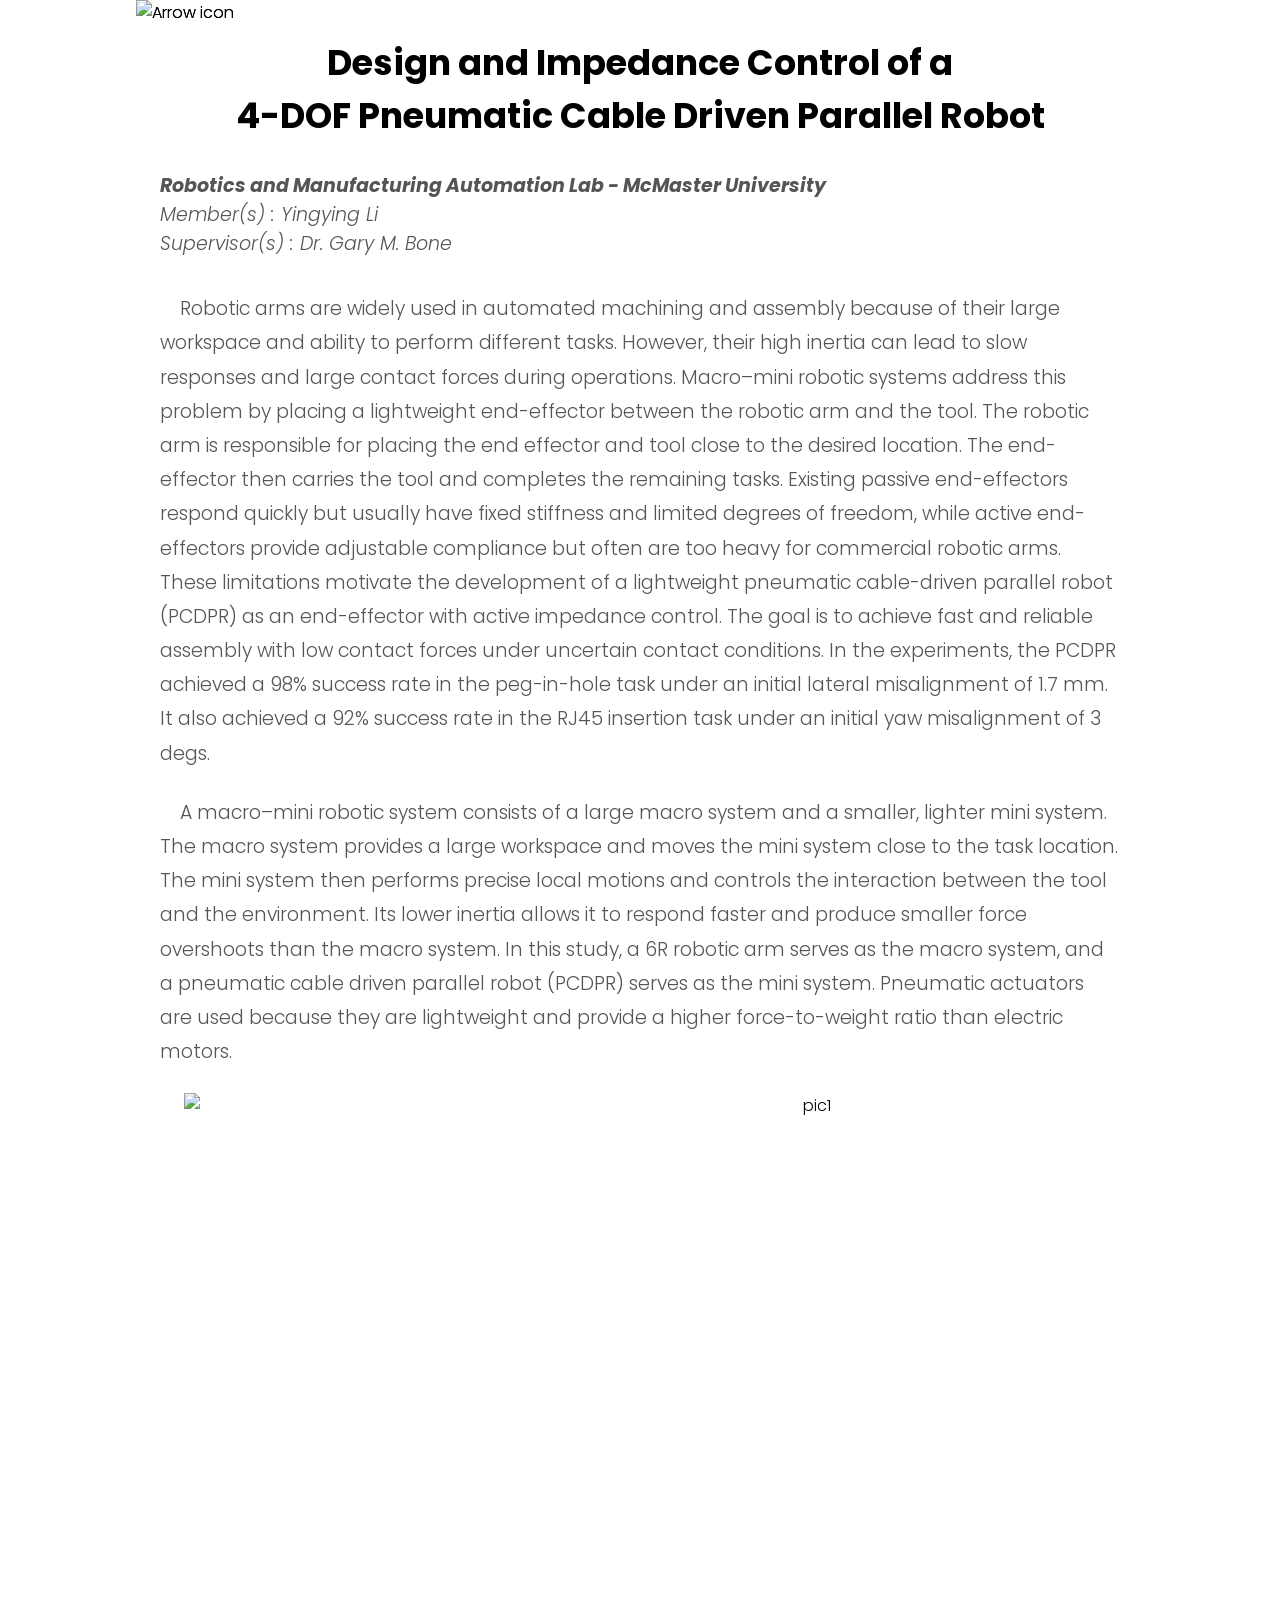
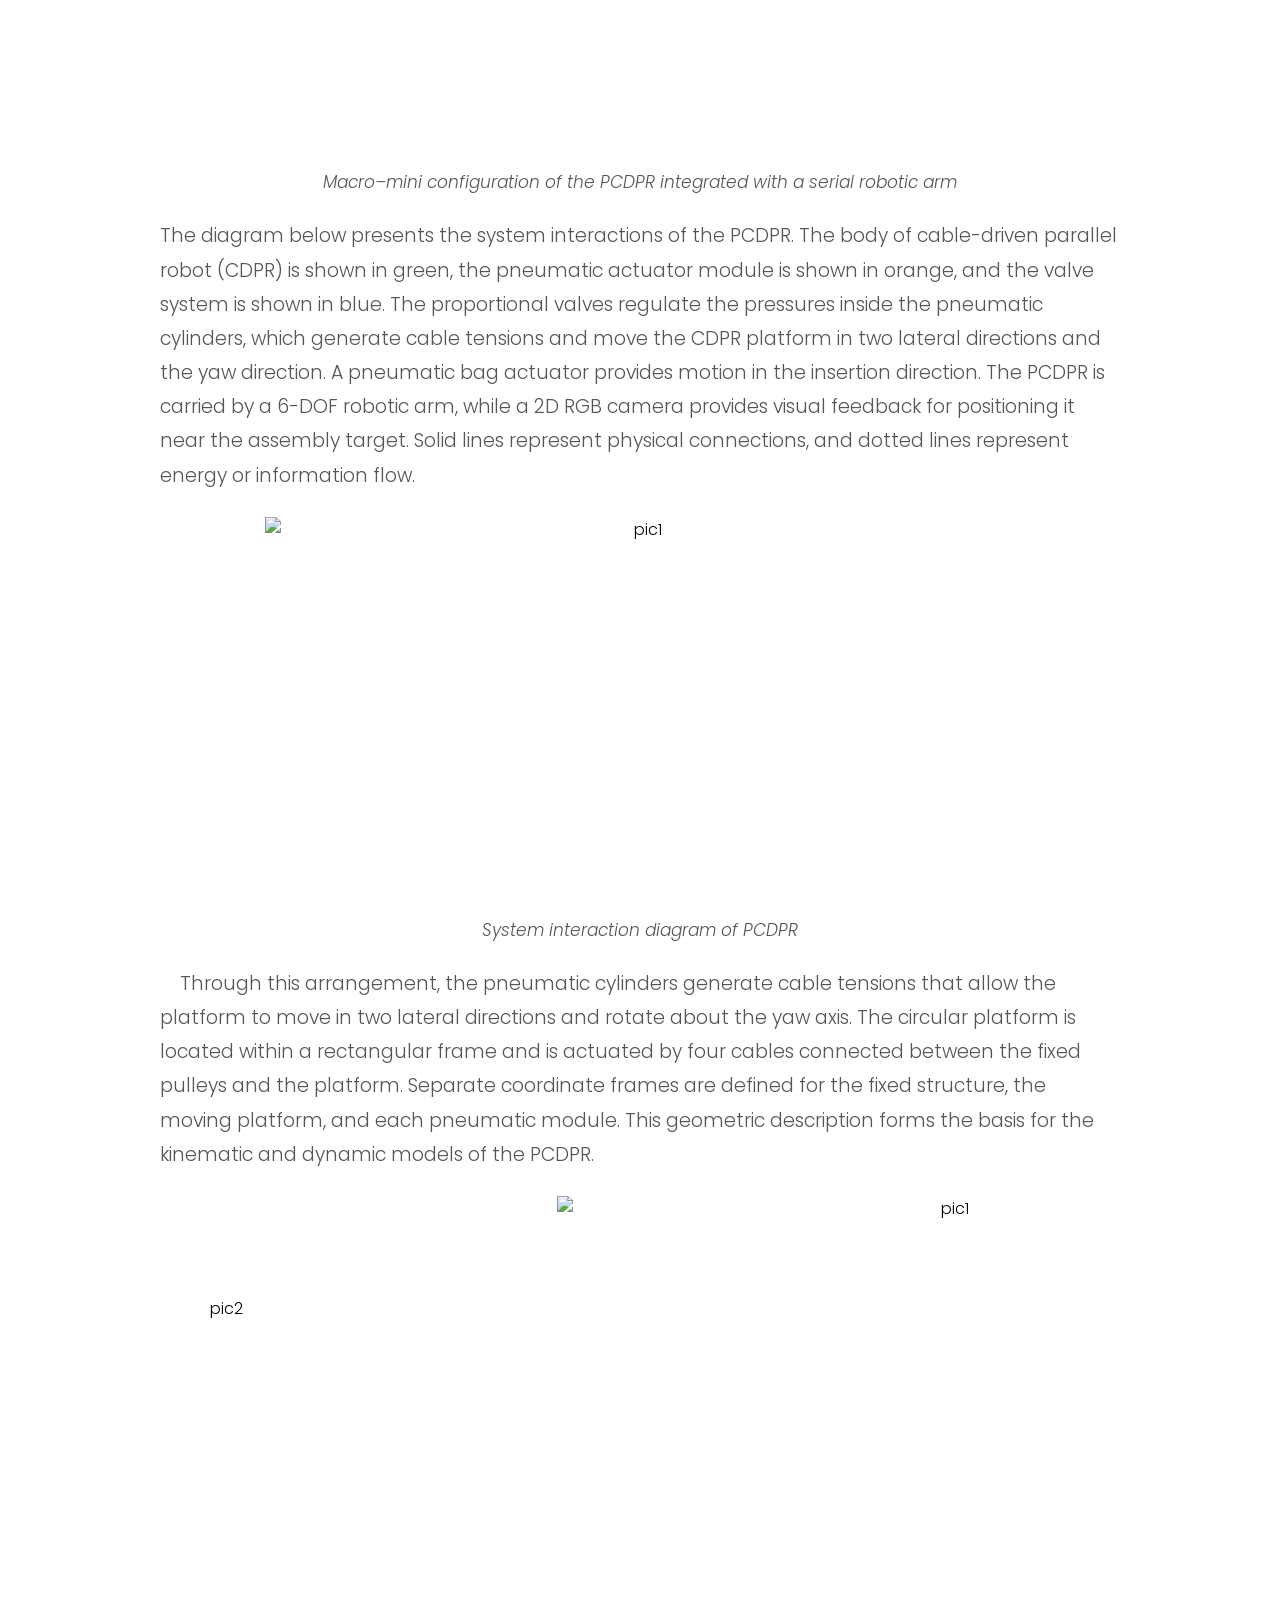
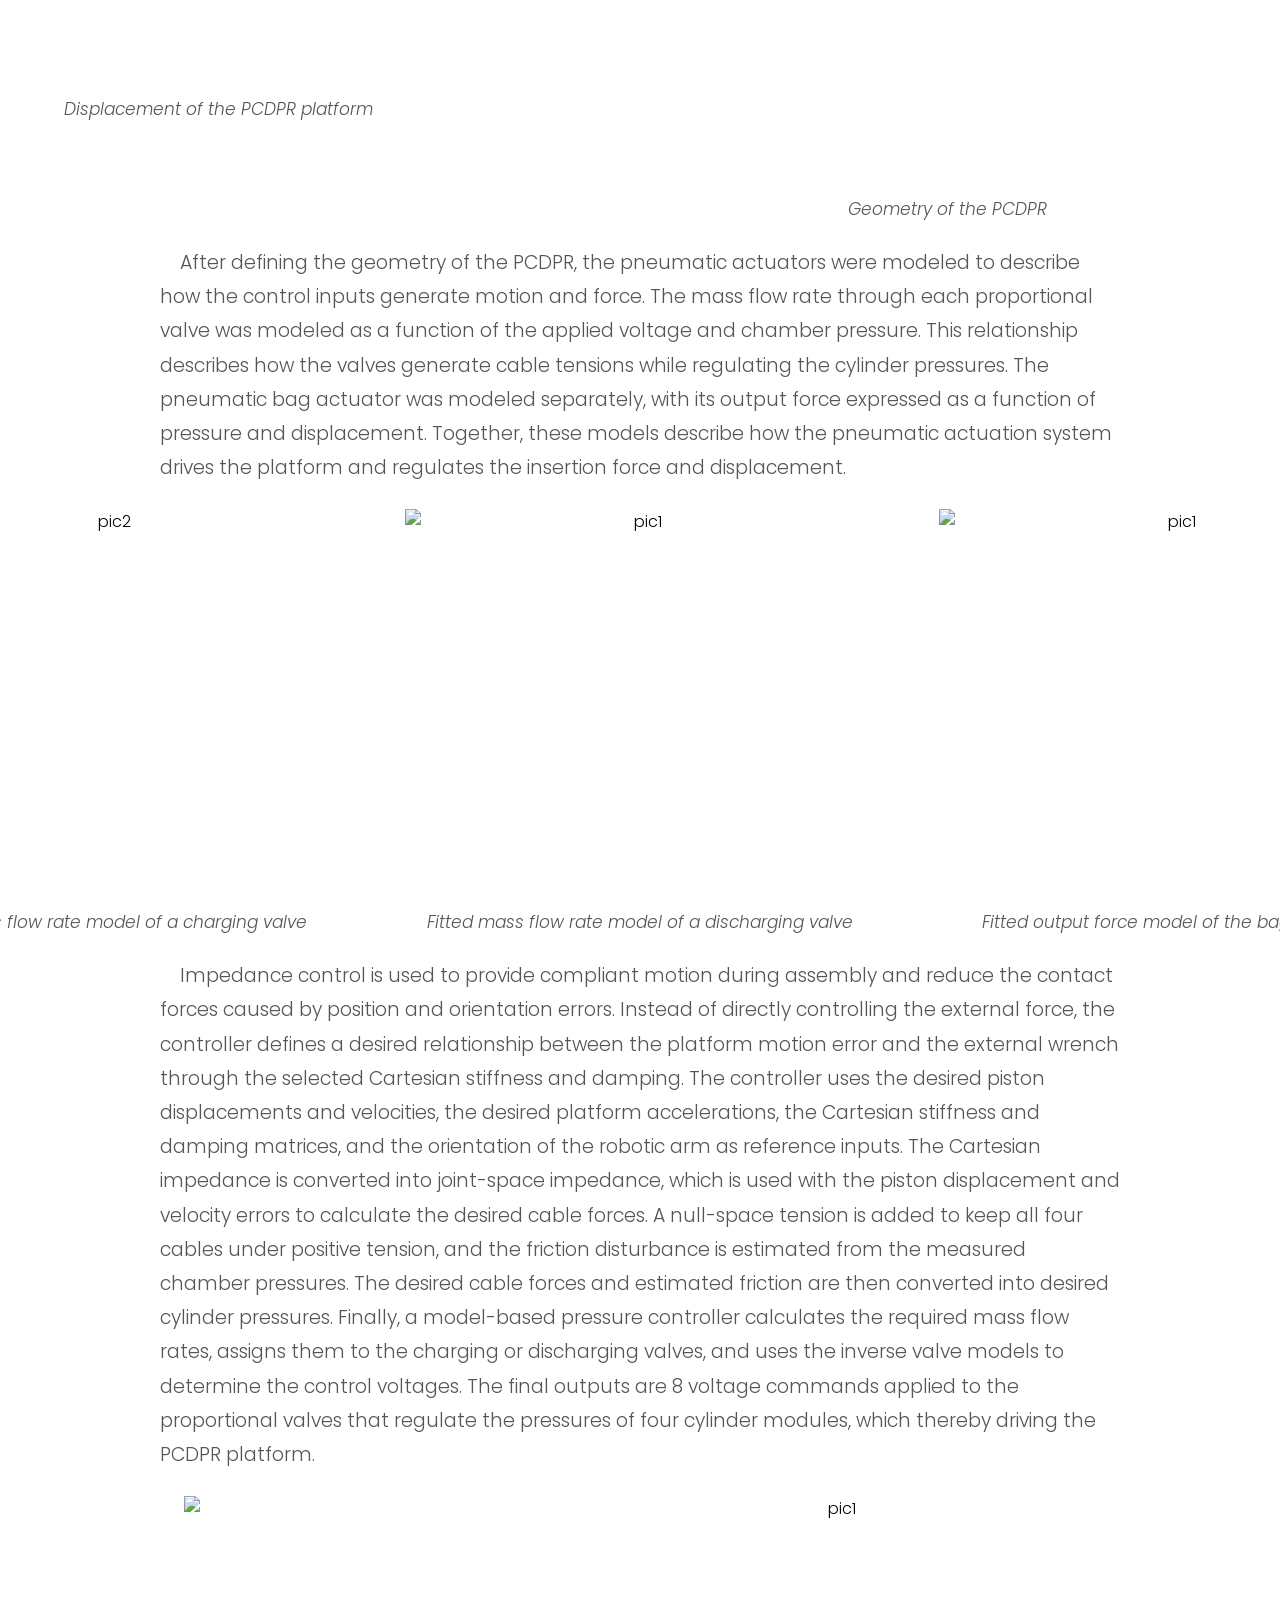
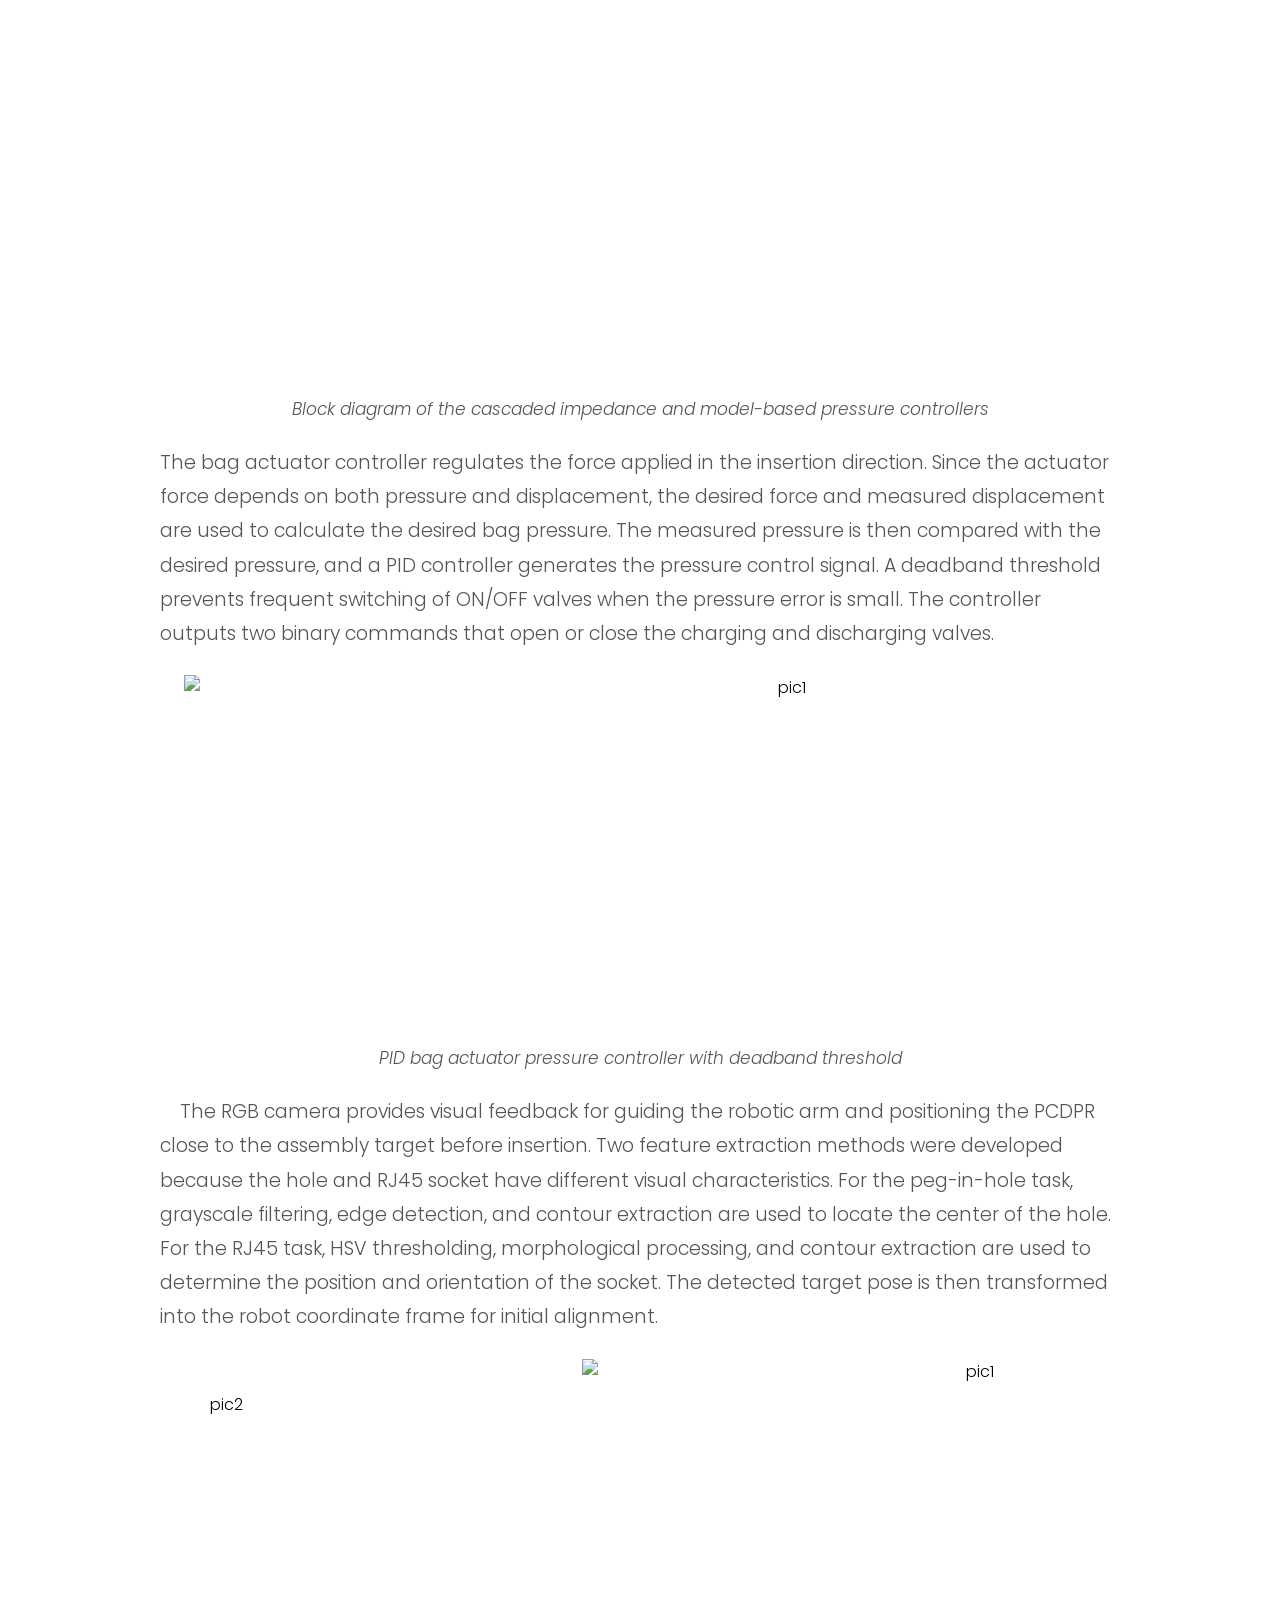
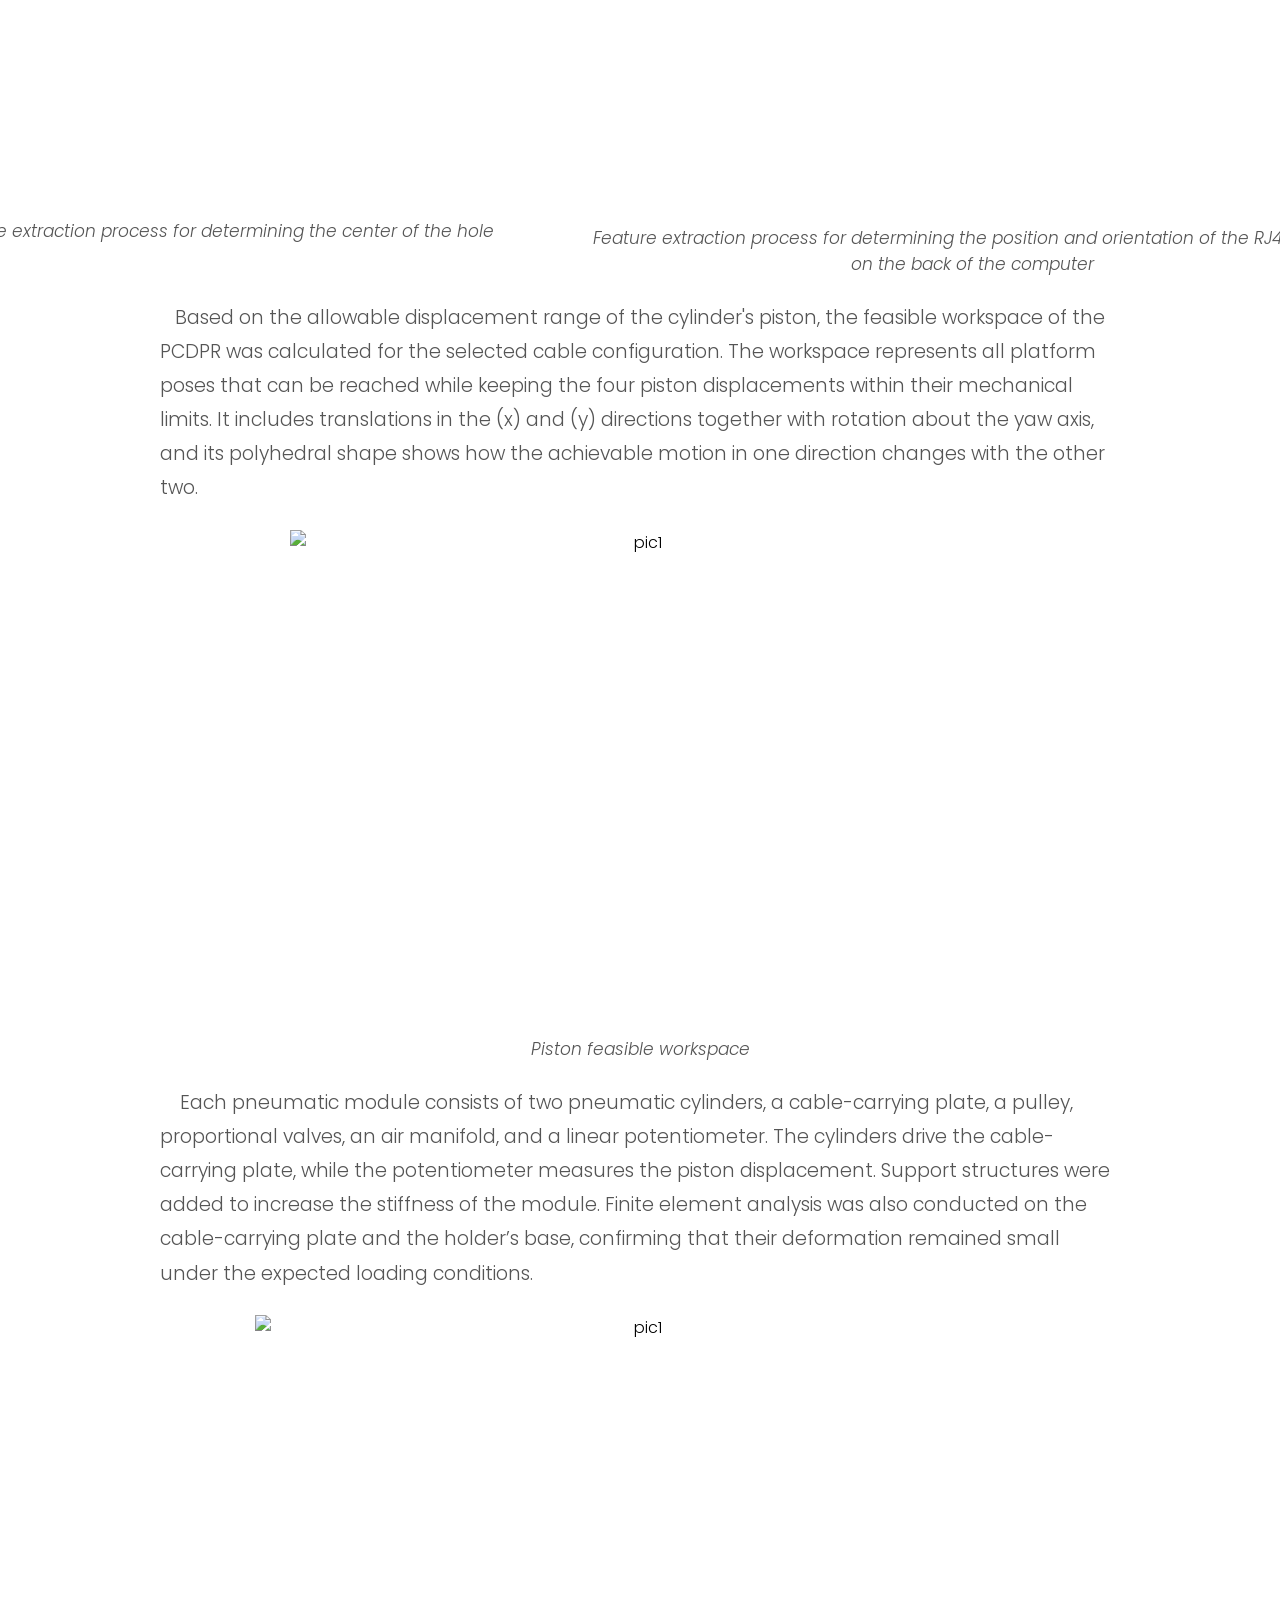
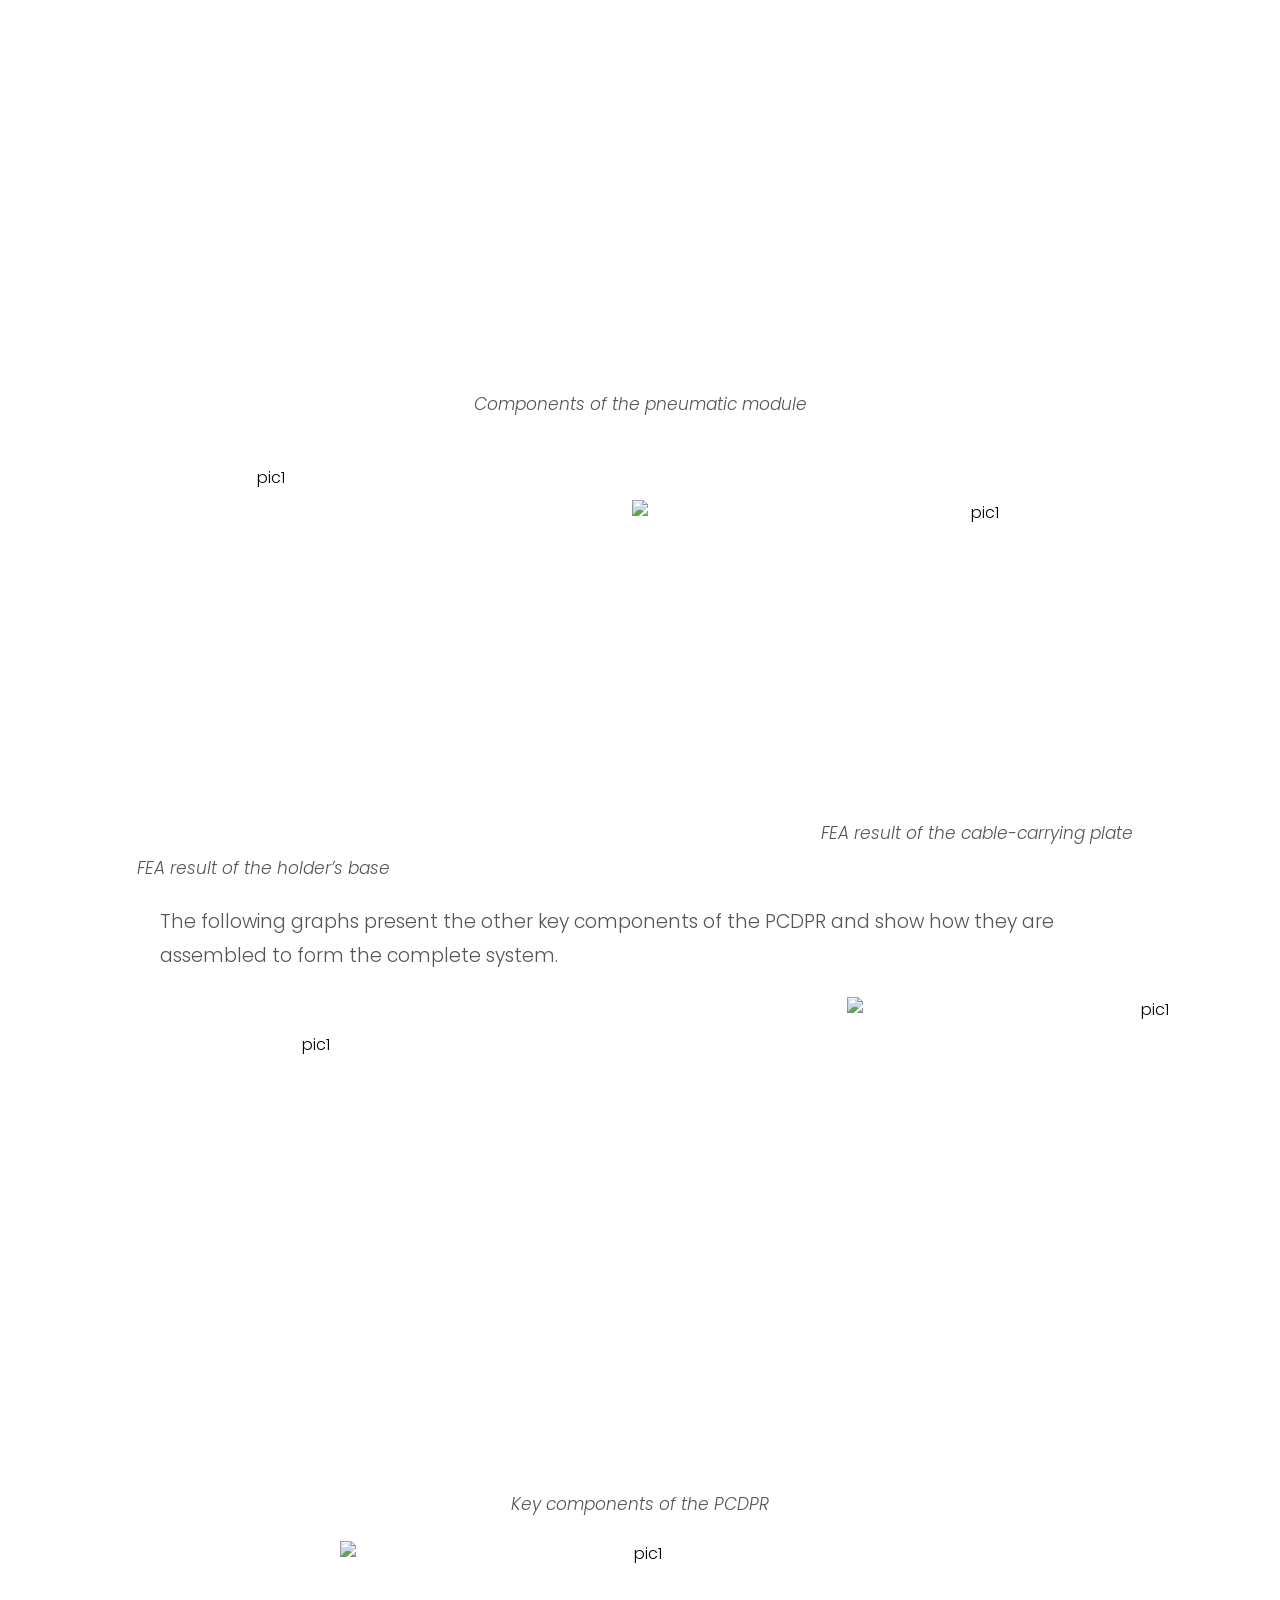
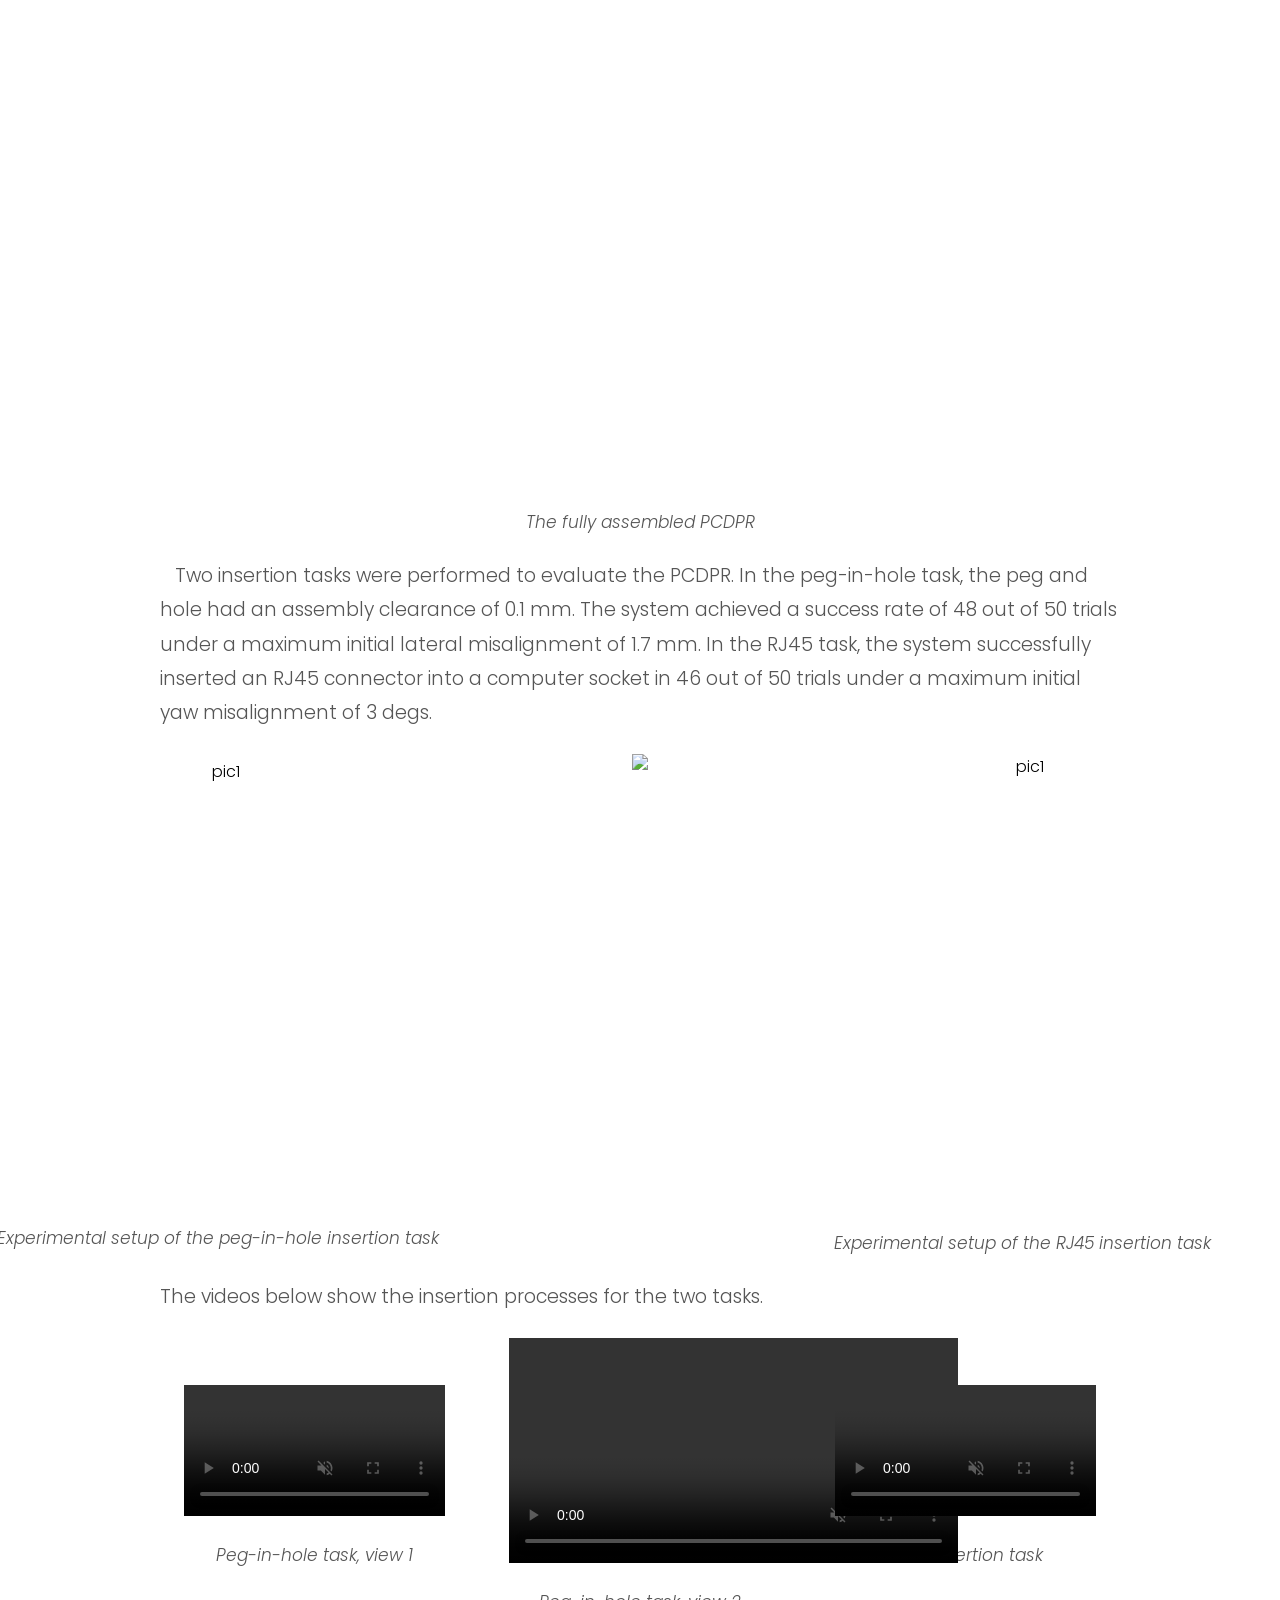
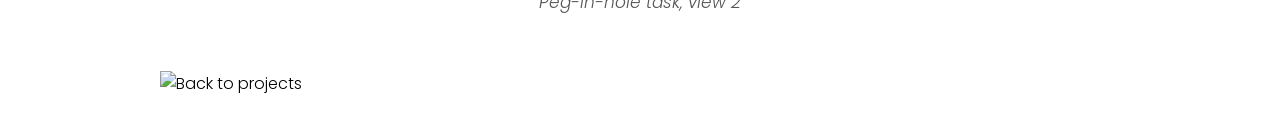
==== Projects-HTMLs/PCDPR-RMAL-McMaster.html @ b78c1263 "Add files via upload" ====
<!DOCTYPE html>

    <html lang="en">

    <head>
        <meta charset="UTF-8">
        <meta name="viewport" content="width=device-width, initial-scale=1.0">
        <title>4-DOF Pneumatic Cable Driven Parallel Robot</title>
        <link rel="stylesheet" href="/style.css">
        <link rel="stylesheet" href="/mediaqueries.css">
        <link rel="stylesheet" href="/Projects-CSSs/style-PCDPR-RMAL-McMaster.css">
    </head>

    <!-- Context move in animation -->
    <script>

    window.addEventListener("DOMContentLoaded", () => {
    // hard-code all your fade-in element class names
    const classNames = [
        ".fade-in-1",
        ".fade-in-2",
        ".fade-in-3"
    ];
    setTimeout(() => {
        classNames.forEach(name => {
        const el = document.querySelector(name);
        if (el) el.classList.add("visible");
        });
    }, 100);
    });

    </script>


    <body>

        <section id="projects">

            <h1 class="full-project-title fade-in-1">Design and Impedance Control of a <br>
                 4-DOF Pneumatic Cable Driven Parallel Robot
            </h1>

            <div class="text-container fade-in-2">

                <p class="people">
                    <br> <strong style="font-weight: 700;">Robotics and Manufacturing Automation Lab - McMaster University </strong><br>
                    Member(s) : Yingying Li <br>
                    Supervisor(s) : Dr. Gary M. Bone 
                </p>

                <p class="Full-Project-text">
                    <br>
                    &nbsp;&nbsp;&nbsp;
                     Robotic arms are widely used in automated machining and assembly because of their large workspace and ability to perform different tasks. However, their high inertia can lead to slow responses and large contact forces during operations. Macro–mini robotic systems address this problem by placing a lightweight end-effector between the robotic arm and the tool.
                    The robotic arm is responsible for placing the end effector and tool close to the desired location. The end-effector then carries the tool and completes the remaining tasks. Existing passive end-effectors respond quickly but usually have fixed stiffness and limited degrees of freedom, while active end-effectors provide adjustable compliance but often are too heavy for commercial robotic arms. 
                   These limitations motivate the development of a lightweight pneumatic cable-driven parallel robot (PCDPR) as an end-effector with active impedance control.
                     The goal is to achieve fast and reliable assembly with low contact forces under uncertain contact conditions.
                      In the experiments, the PCDPR achieved a 98% success rate in the peg-in-hole task under an initial lateral misalignment of 1.7 mm. It also achieved a 92% success rate in the RJ45 insertion task under an initial yaw misalignment of 3 degs.

                     <br>
                </p>
                 <br>
                <p class="Full-Project-text">
                     &nbsp;&nbsp;&nbsp;
        A macro–mini robotic system consists of a large macro system and a smaller, lighter mini system. The macro system provides a large workspace and moves the mini system close to the task location. The mini system then performs precise local motions and controls the interaction between the tool and the environment. Its lower inertia allows it to respond faster and produce smaller force overshoots than the macro system. In this study, a 6R robotic arm serves as the macro system, and a pneumatic cable driven parallel robot (PCDPR) serves as the mini system. Pneumatic actuators are used because they are lightweight and provide a higher force-to-weight ratio than electric motors.
                </p>

                <div class="project-img-container">
                        <img src="../asset/project-pic/PCDPR_RMAL_McMaster/imgxxx.png" alt="pic1" 
                        class="SCAMP5-img-type0 ">
                        <p class="Full-Project-figure-title"><br>Macro–mini configuration of the PCDPR integrated with a serial robotic arm</p>
                </div>

      
                <p class="Full-Project-text"> 

               The diagram below presents the system interactions of the PCDPR. The body of cable-driven parallel robot (CDPR) is shown in green, the pneumatic actuator module is shown in orange, and the valve system is shown in blue. The proportional valves regulate the pressures inside the pneumatic cylinders, which generate cable tensions and move the CDPR platform in two lateral directions and the yaw direction. A pneumatic bag actuator provides motion in the insertion direction. The PCDPR is carried by a 6-DOF robotic arm, while a 2D RGB camera provides visual feedback for positioning it near the assembly target. Solid lines represent physical connections, and dotted lines represent energy or information flow.
                </p>
                    <div class="project-img-container">
                        <img src="/asset/project-pic/PCDPR_RMAL_McMaster/img5.png" alt="pic1" 
                        class="SCAMP5-img-type3 ">

                        <p class="Full-Project-figure-title">
                            System interaction diagram of PCDPR
                        </p>
                    </div>
    
                <p class="Full-Project-text">
                    &nbsp;&nbsp;&nbsp;
                    Through this arrangement, the pneumatic cylinders generate cable tensions that allow the platform to move in two lateral directions and rotate about the yaw axis. The circular platform is located within a rectangular frame and is actuated by four cables connected between the fixed pulleys and the platform. Separate coordinate frames are defined for the fixed structure, the moving platform, and each pneumatic module. This geometric description forms the basis for the kinematic and dynamic models of the PCDPR.
                </p>

                <div class="project-images-wrapper">
                    <div class="project-img-container">
                        <img src="../asset/project-pic/PCDPR_RMAL_McMaster/img4.png" alt="pic2" 
                        class="SCAMP5-img-type55 ">
                        <p class="Full-Project-figure-title">Displacement of the PCDPR platform</p>
                    </div>
                    <div class="project-img-container">
                        <img src="../asset/project-pic/PCDPR_RMAL_McMaster/img3.png" alt="pic1" 
                        class="SCAMP5-img-type4 ">
                        <p class="Full-Project-figure-title">Geometry of the PCDPR</p>
                    </div>
                </div>

                <p class="Full-Project-text">
                    &nbsp;&nbsp;&nbsp;
                    After defining the geometry of the PCDPR, the pneumatic actuators were modeled to describe how the control inputs generate motion and force. The mass flow rate through each proportional valve was modeled as a function of the applied voltage and chamber pressure. This relationship describes how the valves generate cable tensions while regulating the cylinder pressures. The pneumatic bag actuator was modeled separately, with its output force expressed as a function of pressure and displacement. Together, these models describe how the pneumatic actuation system drives the platform and regulates the insertion force and displacement.
                </p>
                
                <div class="project-images-wrapper">
                    <div class="project-img-container">
                        <img src="../asset/project-pic/PCDPR_RMAL_McMaster/A2.png" alt="pic2" 
                        class="SCAMP5-img-type57 ">
                        <p class="Full-Project-figure-title">Fitted mass flow rate model of a charging valve</p>
                    </div>
                    <div class="project-img-container">
                        <img src="../asset/project-pic/PCDPR_RMAL_McMaster/A3.png" alt="pic1" 
                        class="SCAMP5-img-type58 ">
                        <p class="Full-Project-figure-title">Fitted mass flow rate model of a discharging valve</p>
                    </div>
                          <div class="project-img-container">
                        <img src="../asset/project-pic/PCDPR_RMAL_McMaster/A1.png" alt="pic1" 
                        class="SCAMP5-img-type59 ">
                        <p class="Full-Project-figure-title">Fitted output force model of the bag actuator</p>
                    </div>
                </div>

                <p class="Full-Project-text">
                    &nbsp;&nbsp;&nbsp;
               Impedance control is used to provide compliant motion during assembly and reduce the contact forces caused by position and orientation errors.
                Instead of directly controlling the external force, the controller defines a desired relationship between the platform 
                motion error and the external wrench through the selected Cartesian stiffness and damping. The controller uses the 
                desired piston displacements and velocities, the desired platform accelerations, the Cartesian stiffness and damping
                 matrices, and the orientation of the robotic arm as reference inputs. The Cartesian impedance is converted into joint-space impedance, which is used with the piston
                  displacement and velocity errors to calculate the desired cable forces. A null-space tension is added to keep all
                   four cables under positive tension, and the friction disturbance is estimated from the measured chamber pressures.
                    The desired cable forces and estimated friction are then converted into desired cylinder pressures. Finally, a
                     model-based pressure controller calculates the required mass flow rates, assigns them to the charging or 
                     discharging valves, and uses the inverse valve models to determine the control voltages. The final outputs 
                     are 8 voltage commands applied to the proportional valves that regulate the pressures of four cylinder modules, which thereby 
                     driving the PCDPR platform.
                </p>

                <div class="project-img-container">
                        <img src="/asset/project-pic/PCDPR_RMAL_McMaster/eq1.png" alt="pic1" 
                        class="SCAMP5-img-type60 ">
                        <p class="Full-Project-figure-title">
                            Block diagram of the cascaded impedance and model-based pressure controllers
                        </p>
                </div>

                 <p class="Full-Project-text">
                    The bag actuator controller regulates the force applied in the insertion direction. Since the actuator force depends on both pressure and displacement, the desired force and measured displacement are used to calculate the desired bag pressure. The measured pressure is then compared with the desired pressure, and a PID controller generates the pressure control signal. A deadband threshold prevents frequent switching of ON/OFF valves when the pressure error is small. The controller outputs two binary commands that open or close the charging and discharging valves.
                 </p>
                <div class="project-img-container">
                        <img src="/asset/project-pic/PCDPR_RMAL_McMaster/eq2.png" alt="pic1" 
                        class="SCAMP5-img-type61 ">
                        <p class="Full-Project-figure-title">
                            PID bag actuator pressure controller with deadband threshold
                        </p>
                </div>


                <p class="Full-Project-text">
                    &nbsp;&nbsp;&nbsp; The RGB camera provides visual feedback for guiding the robotic arm and positioning the PCDPR close to the assembly target before insertion. 
                    Two feature extraction methods were developed because the hole and RJ45 socket have different visual characteristics.
                     For the peg-in-hole task, grayscale filtering, edge detection, and contour extraction are used to locate the center
                      of the hole. For the RJ45 task, HSV thresholding, morphological processing, and contour extraction are used to
                       determine the position and orientation of the socket. The detected target pose is then transformed into the robot 
                       coordinate frame for initial alignment.
                </p>

                <div class="project-images-wrapper">
                    <div class="project-img-container">
                        <img src="../asset/project-pic/PCDPR_RMAL_McMaster/vison1.png" alt="pic2" 
                        class="SCAMP5-img-type77 ">
                        <p class="Full-Project-figure-title"><br>Feature extraction process for determining the center of the hole</p>
                    </div>
                    <div class="project-img-container">
                        <img src="../asset/project-pic/PCDPR_RMAL_McMaster/vison2.png" alt="pic1" 
                        class="SCAMP5-img-type78 ">
                        <p class="Full-Project-figure-title"><br>Feature extraction process for determining the position and orientation of the RJ45 socket on the back of the computer</p>
                    </div>
                </div>


                <p class="Full-Project-text">
                &nbsp;&nbsp;&nbsp;Based on the allowable displacement range of the cylinder's piston, the feasible workspace of the PCDPR was calculated for the selected cable configuration. The workspace represents all platform poses that can be reached while keeping the four piston displacements within their mechanical limits. It includes translations in the (x) and (y) directions together with rotation about the yaw axis, and its polyhedral shape shows how the achievable motion in one direction changes with the other two.
                 </p>

                 <div class="project-img-container">

                        <img src="/asset/project-pic/PCDPR_RMAL_McMaster/4.png" alt="pic1" 
                        class="SCAMP5-img-type75 ">
                        
                         <p class="Full-Project-figure-title">
                            <br> Piston feasible workspace
                        </p>                       
                    </div>


                <p class="Full-Project-text">
                    &nbsp;&nbsp;&nbsp; Each pneumatic module consists of two pneumatic cylinders, a cable-carrying plate, a pulley, proportional valves, 
                    an air manifold, and a linear potentiometer. The cylinders drive the cable-carrying plate, while the potentiometer 
                    measures the piston displacement. Support structures were added to increase the stiffness of the module. Finite 
                    element analysis was also conducted on the cable-carrying plate and the holder’s base, confirming that their 
                    deformation remained small under the expected loading conditions.

                </p>

                
                <div class="project-img-container">
                        <img src="/asset/project-pic/PCDPR_RMAL_McMaster/img6.png" alt="pic1" 
                        class="SCAMP5-img-type64 ">

                        <p class="Full-Project-figure-title">
                            <br>Components of the pneumatic module
                        </p>
                </div>
                    


                <div class="project-images-wrapper">

                    <div class="project-img-container">

                        <img src="/asset/project-pic/PCDPR_RMAL_McMaster/2.png" alt="pic1" 
                        class="SCAMP5-img-type62 ">
                        
                         <p class="Full-Project-figure-title">
                            FEA result of the holder’s base
                        </p>                       
                    </div>

                    <div class="project-img-container">

                        <img src="/asset/project-pic/PCDPR_RMAL_McMaster/3.png" alt="pic1" 
                        class="SCAMP5-img-type63 ">
                        
                         <p class="Full-Project-figure-title">
                            FEA result of the cable-carrying plate
                        </p>                       
                    </div>

                </div>

            
                <p class="Full-Project-text">
                    The following graphs present the other key components of the PCDPR and show how they are assembled to form the complete system.
                </p>

                <div class="project-images-wrapper">

                    <div class="project-img-container">
                        <img src="/asset/project-pic/PCDPR_RMAL_McMaster/img8.png" alt="pic1" 
                        class="SCAMP5-img-type67">
                    </div>

                    <div class="project-img-container">
                        <img src="/asset/project-pic/PCDPR_RMAL_McMaster/5.png" alt="pic1" 
                        class="SCAMP5-img-type66 ">
                    </div>
                </div>       
                        <p class="Full-Project-figure-title">
                            Key components of the PCDPR
                        </p>            
                <div class="project-images-wrapper">

                    <div class="project-img-container">
                        <img src="/asset/project-pic/PCDPR_RMAL_McMaster/img9.png" alt="pic1" 
                        class="SCAMP5-img-type9 ">

                        <p class="Full-Project-figure-title">
                            The fully assembled PCDPR
                        </p>
                    </div>
                    
                </div>  


                <p class="Full-Project-text">
                    &nbsp;&nbsp;&nbsp;Two insertion tasks were performed to evaluate the PCDPR. In the peg-in-hole task, the peg and hole had an assembly clearance of 0.1 mm. The system achieved a success rate of 48 out of 50 trials under a maximum initial lateral misalignment of 1.7 mm. In the RJ45 task, the system successfully inserted an RJ45 connector into a computer socket in 46 out of 50 trials under a maximum initial yaw misalignment of 3 degs.
                </p>                

                 <div class="project-images-wrapper">
                    <div class="project-img-container">
                        <img src="/asset/project-pic/PCDPR_RMAL_McMaster/set1.png" alt="pic1" 
                        class="SCAMP5-img-type79">
                            <p class="Full-Project-figure-title">
                            <br>Experimental setup of the peg-in-hole insertion task
                        </p>       
                    </div>

                    <div class="project-img-container">
                        <img src="/asset/project-pic/PCDPR_RMAL_McMaster/RJ-45-setup.png" alt="pic1" 
                        class="SCAMP5-img-type80 ">
                            <p class="Full-Project-figure-title">
                            <br>Experimental setup of the RJ45 insertion task
                        </p>       
                    </div>

                 </div>

                 <p class="Full-Project-text">

                    The videos below show the insertion processes for the two tasks.

                 </p>

                 <div class="project-images-wrapper">
                    <div class="project-img-container">
                        <video width="500" height="500"
                            controls autoplay loop muted
                            style="display: block; margin: 0 auto; max-width: 100%; height: auto;">
                            <source src="/asset/project-pic/PCDPR_RMAL_McMaster/peg-in-hole-H264.mp4"
                            type="video/mp4">
                        </video>
                        <p class="Full-Project-figure-title"><br>Peg-in-hole task, view 1</p>
                    </div>

                    <div class="project-img-container">
                        <video width="1500" height="1500"
                             controls autoplay loop muted
                             style="display: block; margin: 0 auto; max-width: 172%; height: auto;">
                              <source src="/asset/project-pic/PCDPR_RMAL_McMaster/peg-in-hole-2-H264.mp4"type="video/mp4">
                        </video>
                        <p class="Full-Project-figure-title"><br>Peg-in-hole task, view 2</p>
                    </div>

                       <div class="project-img-container">
                        <video width="350" height="350"
                             controls autoplay loop muted
                             style="display: block; margin: 0 auto; max-width: 100%; height: auto;">
                              <source src="/asset/project-pic/PCDPR_RMAL_McMaster/RJ45-H264.mp4"type="video/mp4">
                        </video>
                        <p class="Full-Project-figure-title"><br>RJ45 insertion task</p>
                    </div>

                 </div>   
         
                  
            </div>
            <img 
            src="/asset/backward.gif" 
            alt="Arrow icon" 
            class="icon arrow_back"
            onclick="Goto('/Projects-HTMLs/Project-more.html')">
            
            <img 
            src="/asset/backward.gif" 
            alt="Arrow icon" 
            class="icon arrow_back"
            onclick="Goto('/Projects-HTMLs/Project-more.html')">

            <img
            src="/asset/backward.gif"
            alt="Back to projects"
            class="icon arrow_back_bottom"
            onclick="Goto('/Projects-HTMLs/Project-more.html')">
            
        </section>

        
        <script src="/script.js"></script>

    </body>

</html>
---- style.css ----
/* General */

@import url('https://fonts.googleapis.com/css2?family=Poppins:ital,wght@0,100;0,200;0,300;0,400;0,500;0,600;0,700;0,800;0,900;1,100;1,200;1,300;1,400;1,500;1,600;1,700;1,800;1,900&display=swap');


*{
    margin: 0;
    padding: 0;
}

body{ 
    font-family: "Poppins", sans-serif;
    font-weight: 300;
    font-style:normal;
}
 
body.fade-out { opacity: 0; }   /* Fade out to new pages  */
body { transition: opacity .15s ease; }


.fade-in-1 { 
  opacity: 0; transform: translateX(-40px);        
  transition: opacity 1s ease, transform 1s ease;
}

.fade-in-2 { 
  opacity: 0; transform: translateY(100px);        
  transition: opacity 0.7s ease, transform 0.7s ease;
}

.fade-in-3 { 
  opacity: 0; transform: translateY(100px) rotate(1deg);        
  transition: opacity 0.7s ease, transform 0.7s ease;
}

.fade-in-1.visible,
.fade-in-2.visible,
.fade-in-3.visible
 {opacity: 1;transform: none;}



html{
    scroll-behavior: smooth;
}

p {
    color:  rgb(85, 85, 85);
}

/* Transition */

a, .btn {
    transition: all 300ms ease;
}

/* Nav */

nav, 
.nav-links {
    display: flex; 
    /* allow symbols to be change automatiacally as the 
    screen changes */
} 

nav {
    justify-content: space-around;
    align-items: center;
    height: 15vh;
}

.nav-links{
    gap: 2rem;
    list-style: none;
    font-size: 1.5rem;
}

.quote{
    gap: 2rem;
    list-style: none;
    font-size: 1rem;
    font-style: italic;
    margin-top: 1rem;
}

a {
    color: black;
    text-decoration: none;
    text-decoration-color: white;
}

a:hover{
    color: rgb(255, 191, 0);
    text-decoration: underline;
    text-underline-offset: 1rem;
    text-decoration-color: rgb(255, 191, 0);
}

.logo{
    font-size: 2rem;
}

.logo-top{
    font-size: 3rem;
    margin-top: 20rem;
}

.logo:hover{
    cursor: default;
}


#threebar-nav{
    display: none;
}


.threebar-menu{
    position: relative;
    display: inline-block;
}


.threebar-icon{
    display: flex;
    flex-direction: column;
    justify-content: space-between;
    height: 24px;
    width: 30px;
    cursor: pointer;
}



.threebar-icon span{
    width: 100%;
    height: 2px;
    background-color: black;
    transition: all 0.1s ease-in-out;
}


.menu-links{
    position: absolute;
    top: 100%;
    right: 0%;
    background-color: white;
    width: fit-content;
    max-height: 0;
    overflow: hidden;
    transition: all 0.1s ease-in-out;
}


.menu-links a {
    display: block;
    padding: 10px;
    text-align: center;
    font-size: 1.5rem;
    color :black;
    text-decoration: none;
    transition: all 0.1s ease-in-out;
}

.menu-links li {
    list-style: none;
}

.menu-links.open{

    max-height: 300px;
}

.threebar-icon.open span:first-child{
    transform: rotate(45deg) translate(10px,5px);
}

.threebar-icon.open span:nth-child(2){
    opacity: 0;
}

.threebar-icon.open span:last-child{
    transform: rotate(-45deg) translate(10px,-5px);
}


.threebar-icon span:first-child{
    transform: none;
}

.threebar-icon span:first-child{
     opacity: 1;
}

.threebar-icon span:first-child{
     opacity: none;
}


/* Sections */

section {
    padding-top: 4vh;
    height: 96vh;
    margin: 0 10rem;
    box-sizing: border-box;
    min-height: fit-content;
}

.section-container{
    display: flex;
}

/* profile section*/

#profile{
    display: flex;
    justify-content: center;
    gap: 5rem;
    height: 80vh;
}

.section__pic-container {
    display: flex;
    height: 550px;
    width: 550px;
    margin: auto 0;
}

.section__text{
    align-self: center;
    text-align: center;
}

.section__text p{
    font-weight: 600;
}

.section__text__p1 {
    text-align: center;
}

.section__text__p2 {
    font-size: 1.75rem;
    margin-bottom: 1rem;
}

.title {
    font-size: 3rem;
    text-align: center;
}

.full-project-title {
    font-size: 35px;
    text-align: center;
}

.socials-container{
    display: flex;
    justify-content: center;
    margin-top: 1rem;
    gap: 1rem;
}

/* Icons */

.icon{
    cursor: pointer;
    height: 2rem;
}

.icon-profile{
    height: 6rem;
    cursor: default;
}

.icon-profile2{
    height: 4rem;
    cursor: default;
}

.icon-about{
    height: 4.5rem;
    cursor: default;
}

.icon-exp{
    height: 3.5rem;
    cursor: default;
}

.icon-exp-2{
    height: 2.8rem;
    cursor: default;
}

.icon-exp-3{
    height: 4rem;
    cursor: default;
}


.icon-exp-4{
    height: 6rem;
    cursor: default;
}

/* button*/

.btn-container{
    display: flex;
    justify-content: center;
    gap: 1rem;
}

.btn{
    font-weight: 600;
    transition: all 300ms ease;
    padding: 1rem;
    width:8rem;
    border-radius: 2rem;
}

.btn-color-1,
.btn-color-2{
    border: rgb(53, 53, 53) 0.1rem solid;
}

.btn-color-1:hover,
.btn-color-2:hover{
    cursor: pointer;
    background: rgb(255, 191, 0);
    color: black;
}



/* About section */

#about{
    position: relative;
}

.about-containers{
    gap: 2rem;
    margin-bottom: 2rem;
    margin-top: 2rem;
}

.about-details-container{
    justify-content: center;
    flex-direction: column;
}

.about-containers,
.about-details-container{
    display: flex;
}

.about-pic{
    border-radius: 2rem;

    -webkit-mask-image: linear-gradient(
    to right,
    rgba(0,0,0,1) 70%,   /* keep 70% fully visible */
     rgba(0,0,0,0) 100%   /* fade only on last 30% */
   );
  -webkit-mask-repeat: no-repeat;
  -webkit-mask-size: cover;  

}

.arrow {
    position: absolute;
    right: -5rem;
    bottom: 2.5rem;
    height: 3.5rem;
}

.arrow_up {
    position: absolute;
    right: -5rem;
    top: 2.5rem;
    height: 3.5rem;
}

.arrow_back {
    position: absolute;
    left: -1.5rem;
    top: 0rem;
    height: 3rem;
}

.arrow_back2 {
    position: absolute;
    left: 1.5rem;
    top: 1rem;
    height: 3rem;
}

.arrow_back_bottom {
    display: block;
    width: auto;
    height: 3rem;
    margin: 2rem 0;
    cursor: pointer;
}

.details-container{
    padding: 1.5rem;
    flex: 1;
    background: white;
    border-radius: 2rem;
    border: black 0.1rem solid;
    border-color: black;
    text-align:  center;
}

.section-container{
    gap: 4rem;
    height: 80%;
}

.section__pic-container{
    height: 500px;
    width: 500px;
    margin: auto 0;
}

       
.selfie-profile{      /* a "profile" style temp here*/
    height: 300px;
    width: 300px;
    margin: auto 0;}


/* Experience section */

#experience{
    position: relative;
}

.experience-sub-title{
    color: black;
    font-weight: 600;
    font-size: 1.75rem;
    margin-bottom: 2rem;
}

.experience-details-container{
    display: flex;
    justify-content: center;
    flex-direction: column;
}

.article-container{
    display: flex;
    text-align: initial;
    flex-wrap: wrap;
    flex-direction:row;
    gap: 2.5rem;
    justify-content: space-around;
}

article{
    display: flex;
    width: 10rem;
    justify-content: space-around;
    gap: 0.5em;
}

article .icon{
    cursor: default;
}

/* Projects section */

#projects{
    position: relative;
}

.color-container{
    border-color: black;
    background: white;
}

.project-img{
    border-radius: 1rem;
    width: 90%;
    height: 90%;
}

.project-title{
    margin: 1rem;
    color: black;
}

.project-btn{
    color: black;
    border-color: whitesmoke;
}


/* Contact  */

#contact {
    display: flex;
    justify-content: center;
    flex-direction: column;
    height: 70vh;
}

.contact-info-upper-container{
    display: flex;
    justify-content: center;
    border-radius: 2rem;
    border: black 0.1rem solid;
    border-color: black;
    background: white;
    margin: 2rem auto;
    padding: 0.5rem;
}

.contact-info-container{
    display: flex;
    align-items: center;
    justify-content: center;
    gap: 0.5rem;
    margin: 1rem;
}

.contact-info-container p{
    font-size: larger;
}

.contact-icon{
    cursor: default;
}

.email-icon{
    height: 2.5rem;
}

/* WeChat QR Code  */

.qr-modal {
  position: fixed;
  inset: 0;
  background: rgba(0,0,0,0.6);
  justify-content: center;
  align-items: center;
  z-index: 1000;

  /* keep only ONE display here */
  display: none;
}

/* Visible when opened */
.qr-modal.open {
  display: flex;
}

.qr-content {
  background: #fff;
  padding: 20px;
  border-radius: 12px;
  text-align: center;
  max-width: 300px;
  width: 80%;
  position: relative;
  box-shadow: 0 10px 25px rgba(0,0,0,0.3);
}

.qr-close {
  position: absolute;
  top: 8px;
  right: 12px;
  font-size: 24px;
  font-weight: bold;
  cursor: pointer;
}

.qr-image {
  width: 100%;
  height: auto;
  margin: 10px 0;
}



/* Footer  */

footer{
    height: 26vh;
    margin: 0 1rem;
}

footer p{
   text-align: center;
}


/* All the Projects */

.logo-top-projects{
    font-size: 3rem;
    margin-top: 10rem;
    margin-left: 3rem;
}

.people{
    gap: 2rem;
    list-style: none;
    font-size: 19px; 
    font-style: italic;
    text-align: left;
}

.Full-Project-text{
    gap: 2rem;
    list-style: none;
    font-size: 19px;
    line-height: 1.8;
}

.Full-Project-title{
    gap: 2rem;
    list-style: none;
    font-size: 28px;
    font-weight: bold;   
}

.Full-Project-figure-title{
    gap: 2rem;
    list-style: none;
    font-size: 17px; 
    font-style: italic;
    text-align: center;
}

.project-images-wrapper {
    display: flex;
    justify-content: center; /* center them horizontally */
    gap: 1rem;               /* space between the two */
}
.project-img-container {
    padding: 1.5rem;
    flex: 1;                 /* they share available width equally */
    background: white;
    border-radius: 2rem;
    
    text-align: center;
}
---- mediaqueries.css ----
@media screen and (max-width: 1400px) {
    #profile{
        height: 83vh;
        margin-bottom: 6rem;
    }
    .about-containers{
        flex-wrap: wrap;
    }

        .quote{
         text-align: justify;       
    }
}


/*when the screen size is lower than 1200px, desktop-nav will disappear*/
@media screen and (max-width: 1200px) {
    #desktop-nav{
        display: none;
    }
    #threebar-nav{
        display: flex;
    }
    #experience,
    .experience-details-container{
        margin-top: 2rem;
    }
    #profile,
    .section-container{
        display: block;
    }
    .arrow{
        display: none;
    }

    section,
    .section-container{
        height: fit-content;
    }

    section {
        margin: 0 5%;
    }
    .section__pic-container{
        width: 275px;
        height: 275px;
        margin: 0 auto 2rem;
    }
    .about-containers{
        margin-top: 0;
    }


}

@media screen and (max-width: 600px){
    #contact,
    footer{
        height: 40vh;
        margin-bottom: 0;
    }
    #profile{
        height: 83vh;
        margin-bottom: 0;
    }
    article{
        font-size: 1rem;
    }
    footer nav{
        height:fit-content;
        margin-bottom: 2rem;
    }
    .about-containers,
    .contact-info-upper-container,
    .btn-container{
        flex-wrap: wrap;
    }
    .contact-info-container{
        margin: 0;
    }
    .contact-info-container p, 
    .nav-links li a{
        font-size: 1rem;
    }
    .experience-sub-title{
        font-size: 1.25rem;
    }
    .logo {
        font-size: 1.5rem;
    }
    .nav-links{
        flex-direction: column;
        gap: 0.5rem;
        text-align: center;
    }
    .section__pic-container{
        width: auto;
        height: 46vw;
        justify-content: center;
    }
    .section__text__p2{
        font-size: 1.25rem;
    }
    .title{
        font-size: 2rem;
    }
    .text-container{
        text-align: justify;
    }

}
---- Projects-CSSs/style-PCDPR-RMAL-McMaster.css ----
/*-----------------------------------------------------------*/

.SCAMP5-img-type0 {
    display: block;        /* makes <img> a block element */
    margin: 0 auto;        /* centers horizontally */

    width: 1250px;
    height: 650px;

}

.SCAMP5-img-type55 {
    display: block;        /* makes <img> a block element */
    margin: 0 auto;        /* centers horizontally */

    width: 550px;
    height: 400px;

}



.SCAMP5-img-type57 {
    display: block;        /* makes <img> a block element */
    margin: 0 auto;        /* centers horizontally */

    width: 470px;
    height: 400px;

}

.SCAMP5-img-type58 {
    display: block;        /* makes <img> a block element */
    margin: 0 auto;        /* centers horizontally */
    width: 470px;
    height: 400px;

}

.SCAMP5-img-type59 {
    display: block;        /* makes <img> a block element */
    margin: 0 auto;        /* centers horizontally */

    width: 470px;
    height: 400px;

}

.SCAMP5-img-type60 {
    display: block;        /* makes <img> a block element */
    margin: 0 auto;        /* centers horizontally */

    width: 1300px;
    height: 500px;

}

.SCAMP5-img-type61 {
    display: block;        /* makes <img> a block element */
    margin: 0 auto;        /* centers horizontally */

    width: 1200px;
    height: 370px;

}

.SCAMP5-img-type62 {
    display: block;        /* makes <img> a block element */
    margin: 0 auto;        /* centers horizontally */

    width: 610px;
    height: 390px;

}

.SCAMP5-img-type63 {
    display: block;        /* makes <img> a block element */
    margin: 0 auto;        /* centers horizontally */

    width: 690px;
    height: 320px;

}

.SCAMP5-img-type64 {
    display: block;        /* makes <img> a block element */
    margin: 0 auto;        /* centers horizontally */

    width: 970px;
    height: 820px;

}

.SCAMP5-img-type64 {
    display: block;        /* makes <img> a block element */
    margin: 0 auto;        /* centers horizontally */

    width: 770px;
    height: 650px;

}

.SCAMP5-img-type66 {
    display: block;        /* makes <img> a block element */
    margin: 0 auto;        /* centers horizontally */

    width: 600px;
    height: 470px;

}

.SCAMP5-img-type67 {
    display: block;        /* makes <img> a block element */
    margin: 0 auto;        /* centers horizontally */

    width: 950px;
    height: 400px;

}

.SCAMP5-img-type75 {
    display: block;        /* makes <img> a block element */
    margin: 0 auto;        /* centers horizontally */

    width: 700px;
    height: 480px;

}

.SCAMP5-img-type77 {
    display: block;        /* makes <img> a block element */
    margin: 0 auto;        /* centers horizontally */

    width:600px;
    height: 400px;

}

.SCAMP5-img-type78 {
    display: block;        /* makes <img> a block element */
    margin: 0 auto;        /* centers horizontally */

    width: 780px;
    height: 440px;

}

.SCAMP5-img-type79 {
    display: block;        /* makes <img> a block element */
    margin: 0 auto;        /* centers horizontally */

    width: 700px;
    height: 440px;

}

.SCAMP5-img-type80 {
    display: block;        /* makes <img> a block element */
    margin: 0 auto;        /* centers horizontally */

    width: 780px;
    height: 450px;

}

.SCAMP5-img-type1 {
    display: block;        /* makes <img> a block element */
    margin: 0 auto;        /* centers horizontally */

    width: 450px;
    height: 570px;

}

.SCAMP5-img-type2 {
    display: block;
    margin: 0 auto;


    width: 800px;
    height: 600px; 
}


.SCAMP5-img-type3 {
    display: block;
    margin: 0 auto;


    width: 750px;
    height: 400px;    
}


.SCAMP5-img-type4 {
    display: block;
    margin: 0 auto;

    width: 780px;
    height: 600px; 
}

.SCAMP5-img-type5 {
    display: block;
    margin: 0 auto;

    width: 580px;
    height: 455px; 

    margin-bottom: 8rem;
}

.SCAMP5-img-type6 {
    display: block;
    margin: 0 auto;

    width: 880px;
    height: 690px; 

    margin-bottom: 1rem;
}

.SCAMP5-img-type7 {
    display: block;
    margin: 0 auto;

    width: 530px;
    height: 455px; 

    margin-bottom: 3rem;
}

.SCAMP5-img-type8 {
    display: block;
    margin: 0 auto;

    width: 1130px;
    height: 455px; 

    margin-bottom: 3rem;
}

.SCAMP5-img-type9 {
    display: block;
    margin: 0 auto;

    width: 600px;
    height: 520px; 

    margin-bottom: 3rem;
}


.SCAMP5-img-type10 {
    display: block;
    margin: 0 auto;

    width: 700px;
    height: 498px; 
}
/*-----------------------------------------------------------*/

.project-images-wrapper {
    display: flex;
    justify-content: center;  /* keeps them side by side and centered horizontally */
    align-items: center;      /* align them vertically by their middle */
    gap: 1rem;                /* spacing between the two */
}



.project-img-container {
    flex: 1;
    padding: 1.5rem;
    background: white;
    border-radius: 2rem;
    text-align: center;
}

/*-----------------------------------------------------------*/

@media screen and (max-width: 1200px) {
    .project-images-wrapper {
        flex-direction: column;   
        align-items: center;      
    }
    .project-img-container {
        width: 80%;   
    }
}

@media screen and (max-width: 600px) {
    .project-img-container {
        width: 100%;   
        padding: 1rem;
    }
    /*--------------*/
    .SCAMP5-img-type1,
    .SCAMP5-img-type2,
    .SCAMP5-img-type3,
    .SCAMP5-img-type4,
    .SCAMP5-img-type5,
    .SCAMP5-img-type6,
    .SCAMP5-img-type7,
    .SCAMP5-img-type8,
    .SCAMP5-img-type9   
    /*--------------*/
    {
        width: 100%;
        height: auto;
    }
}
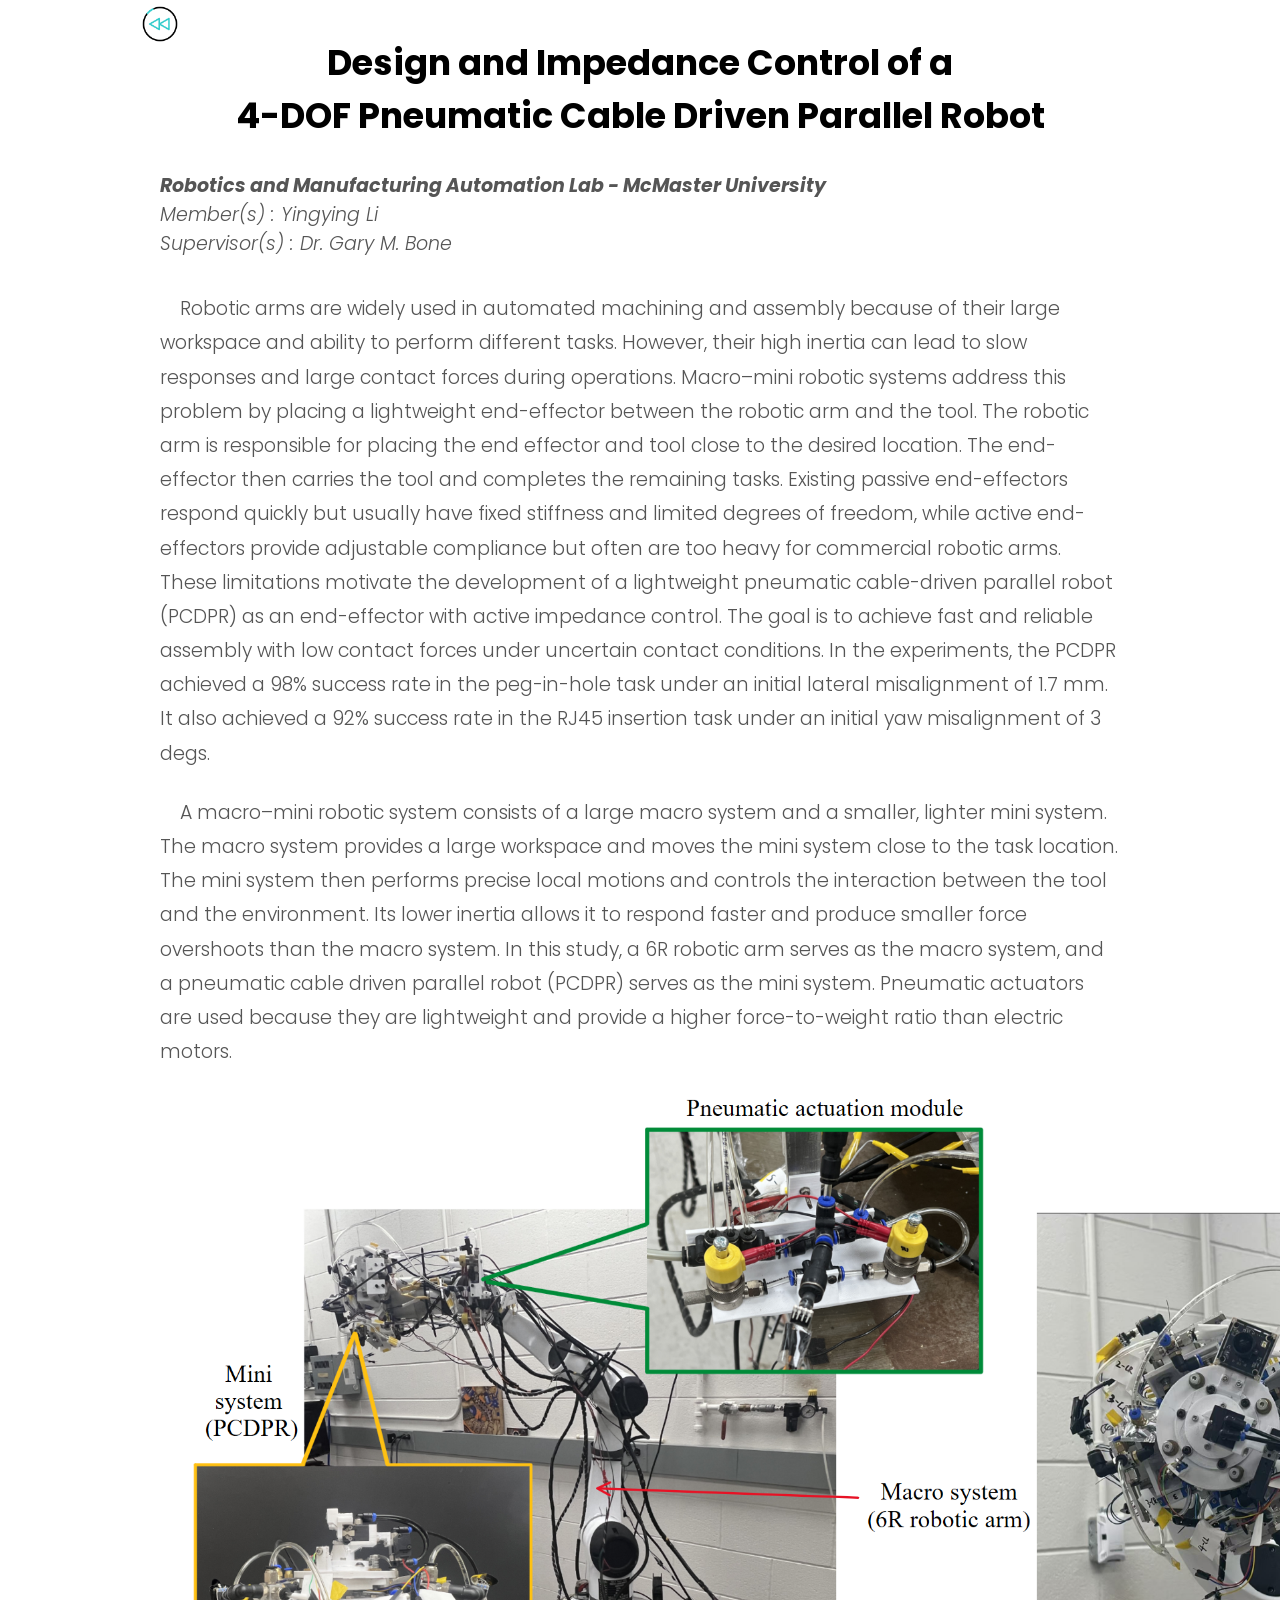
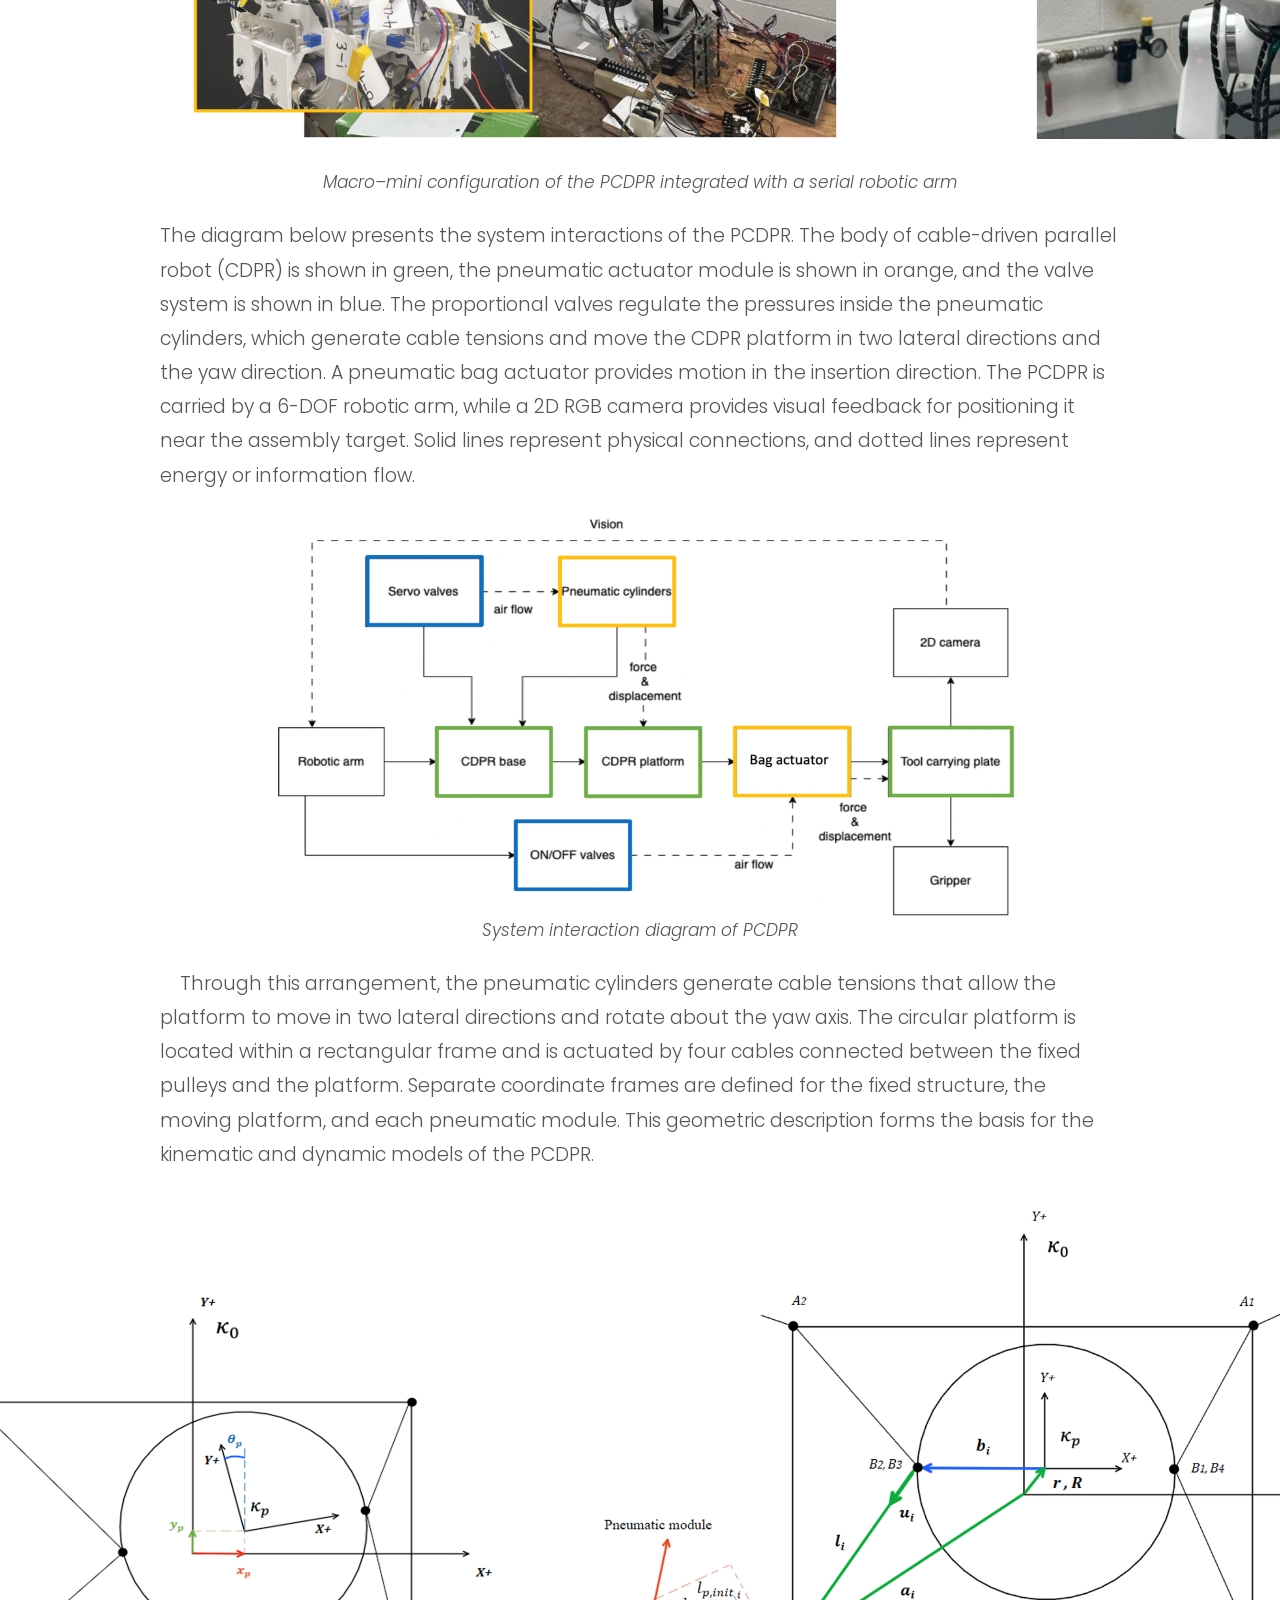
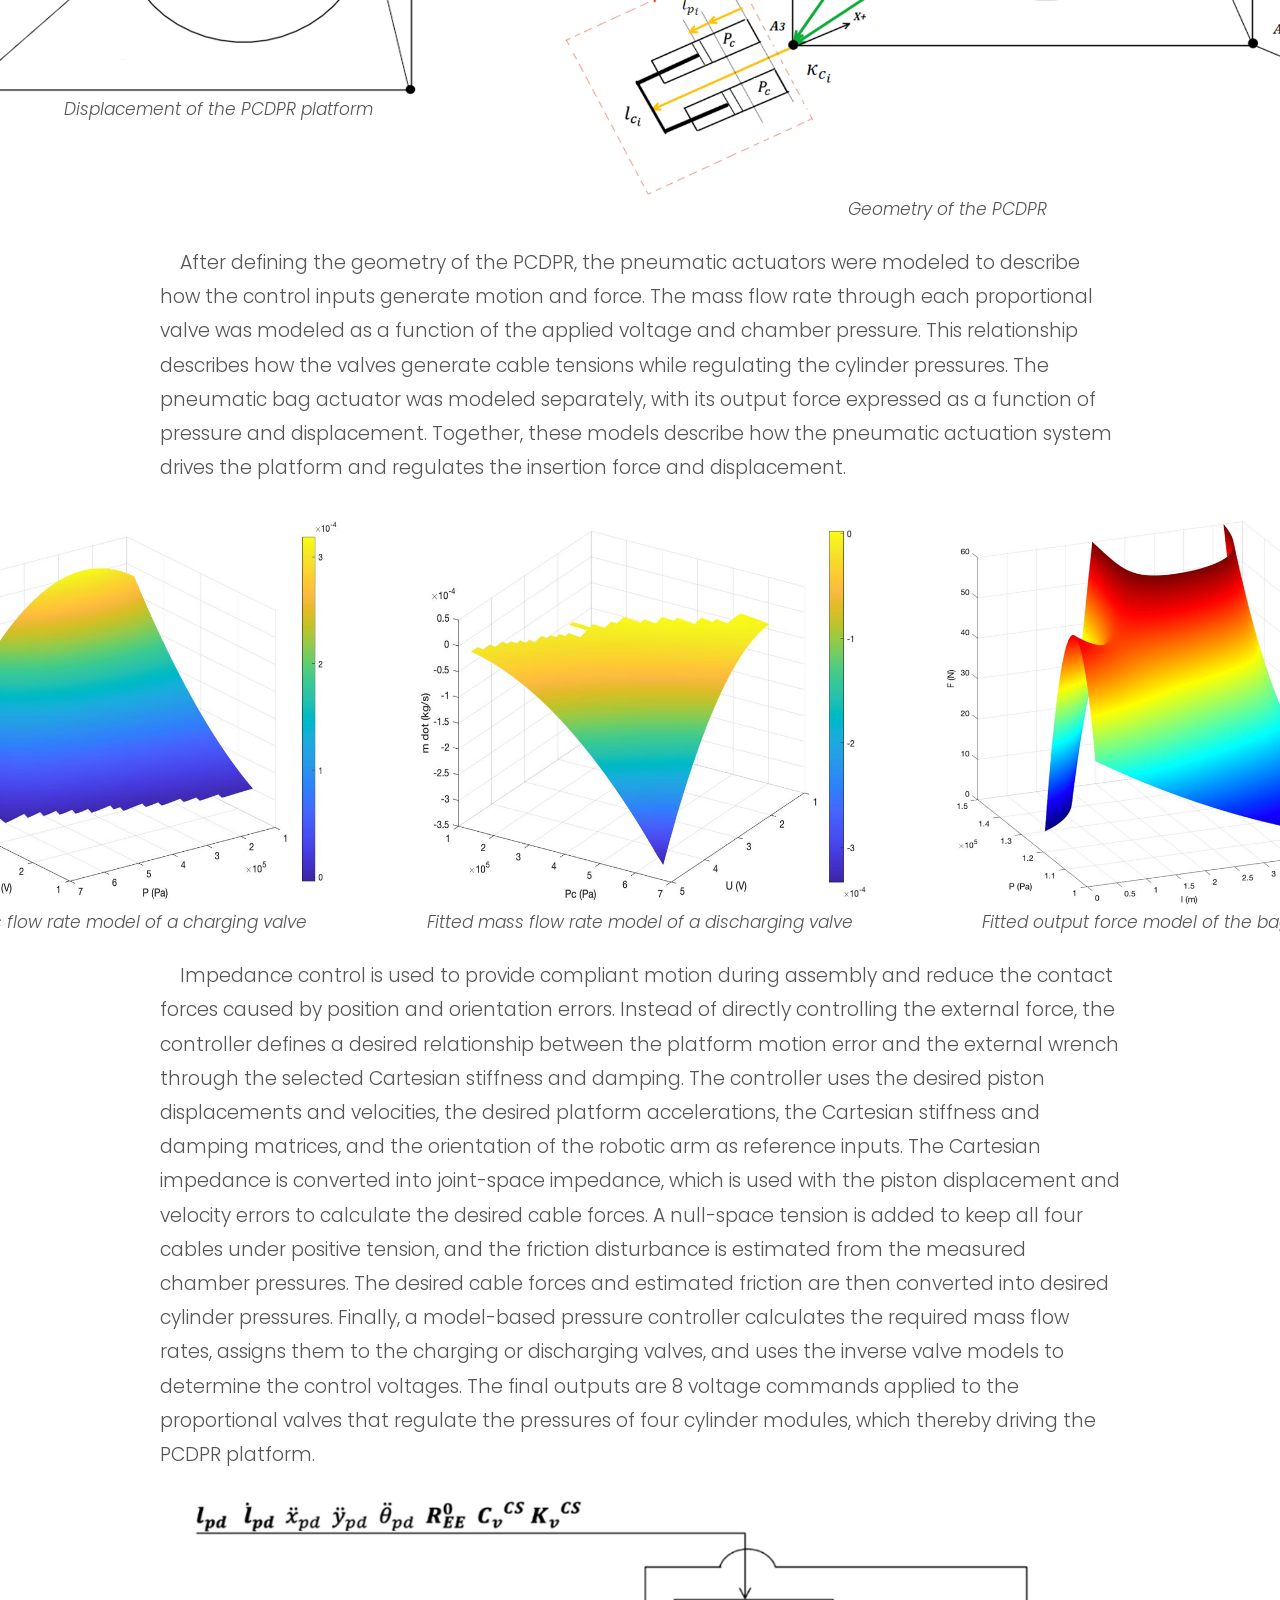
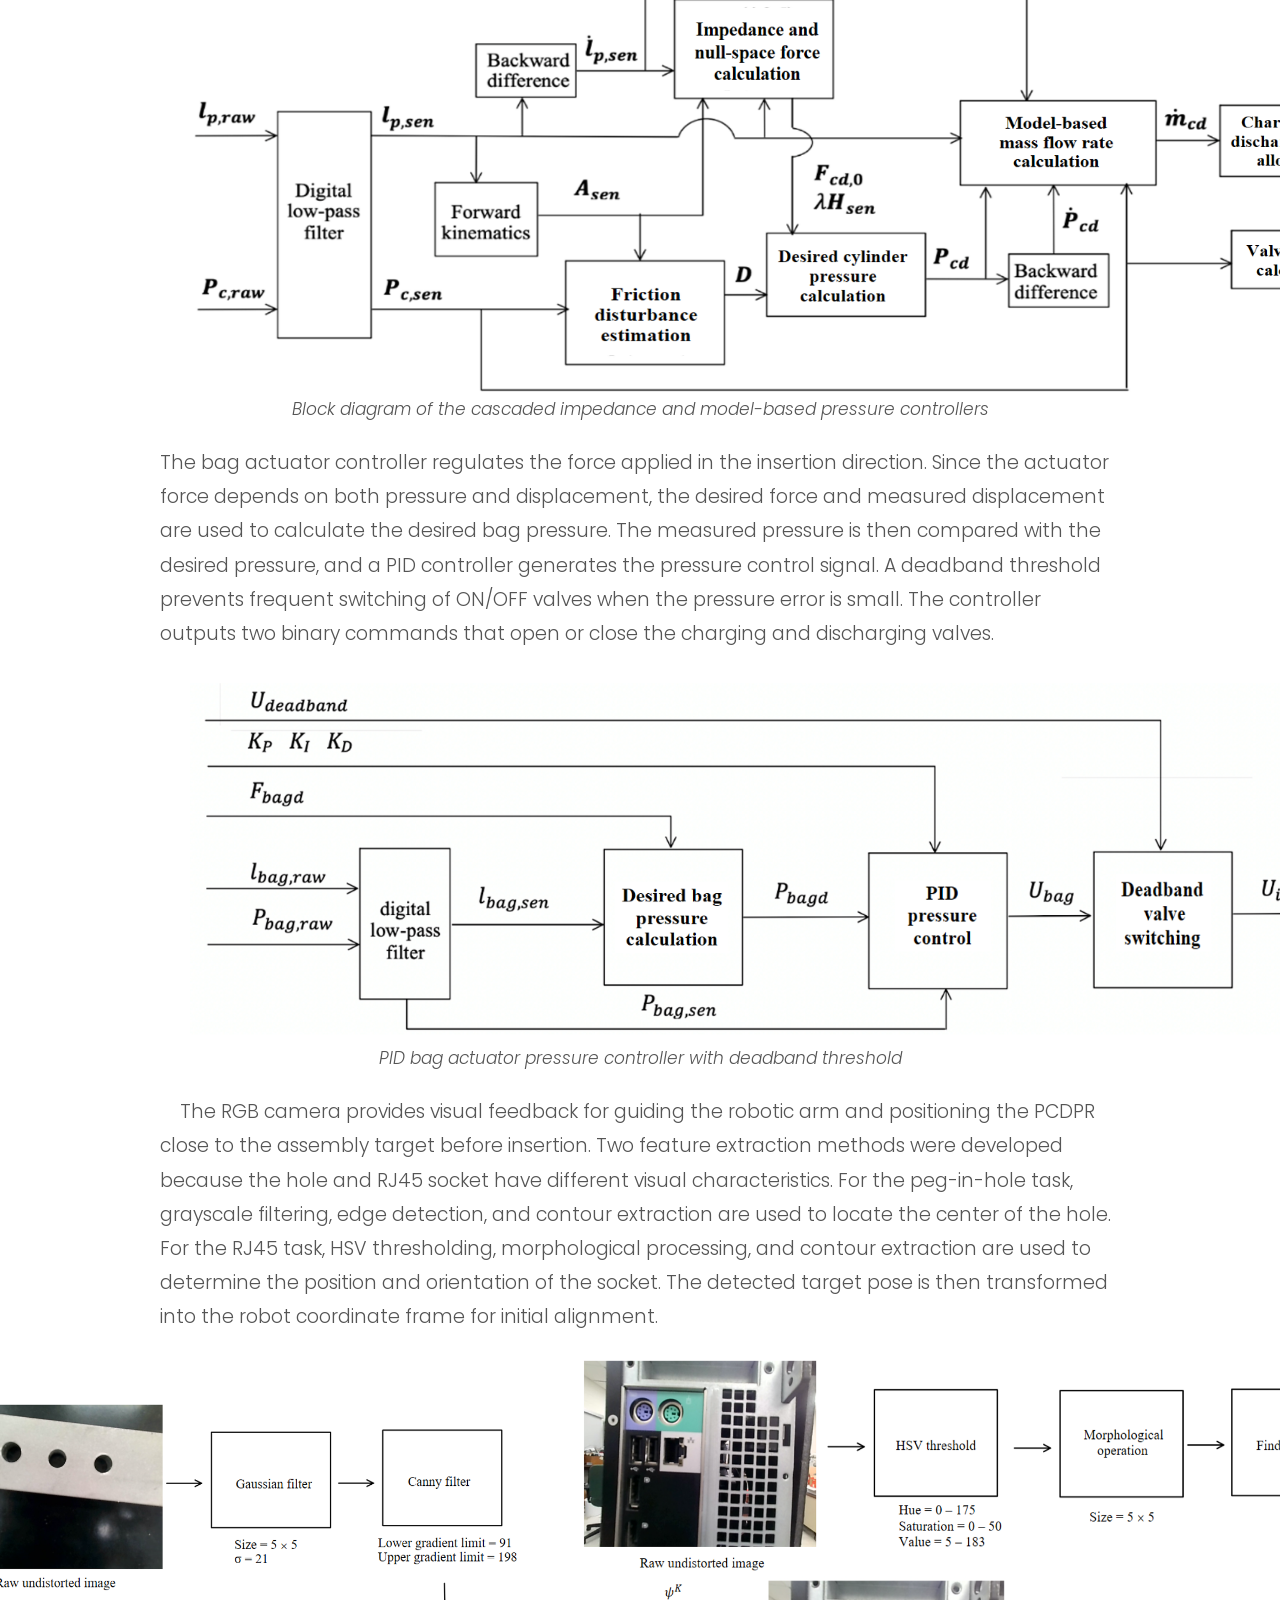
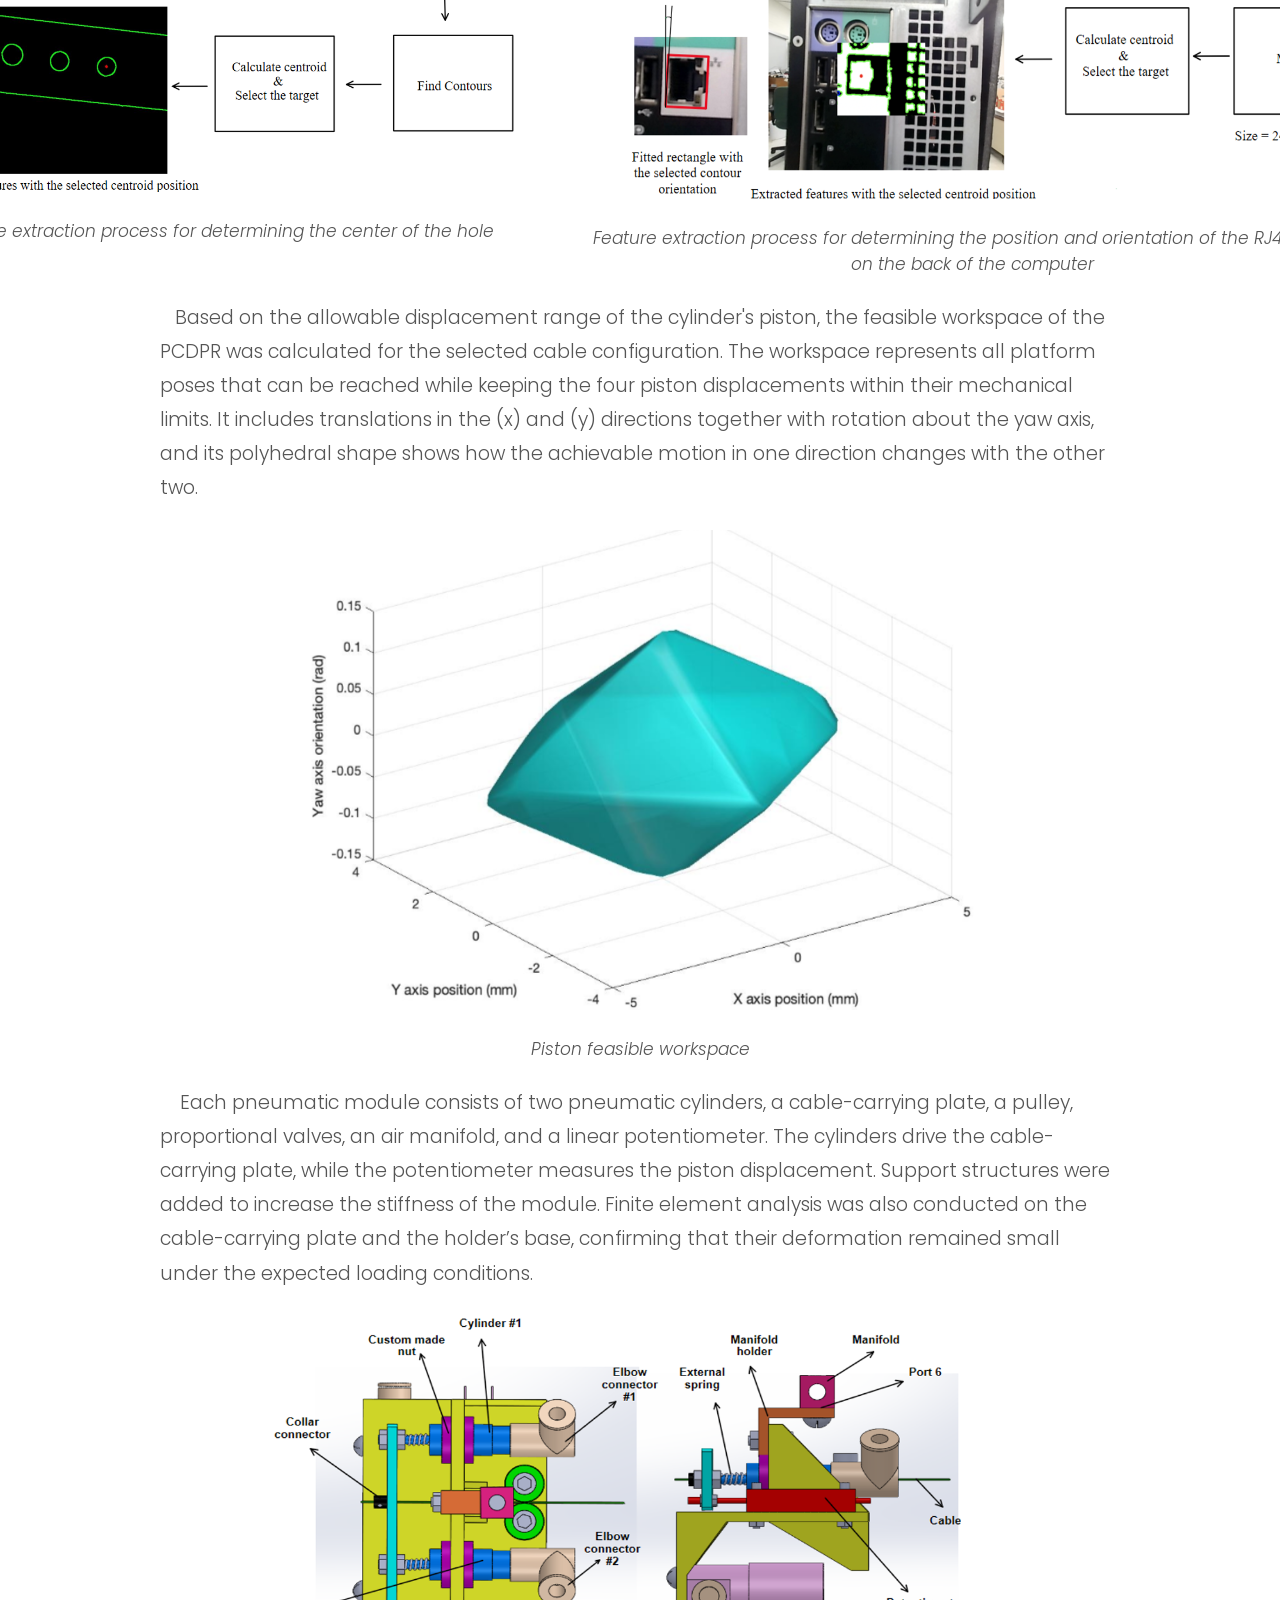
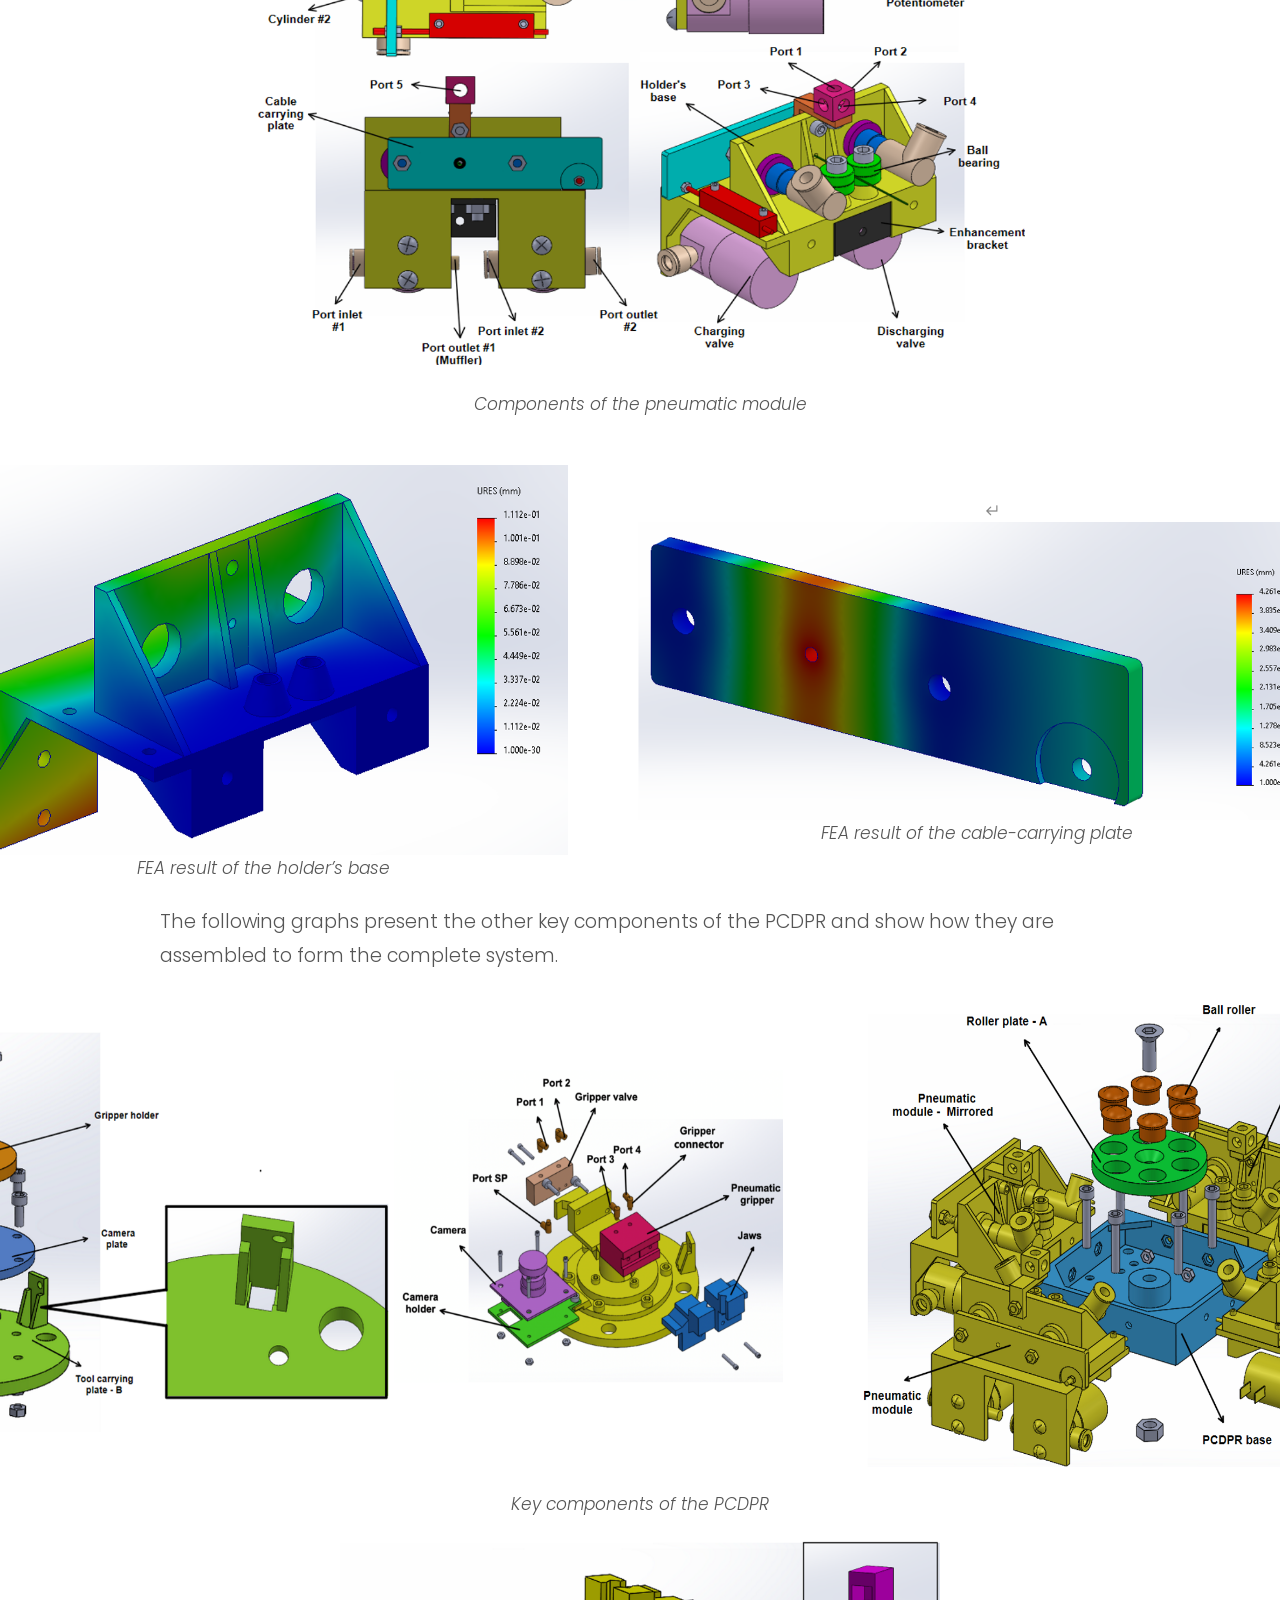
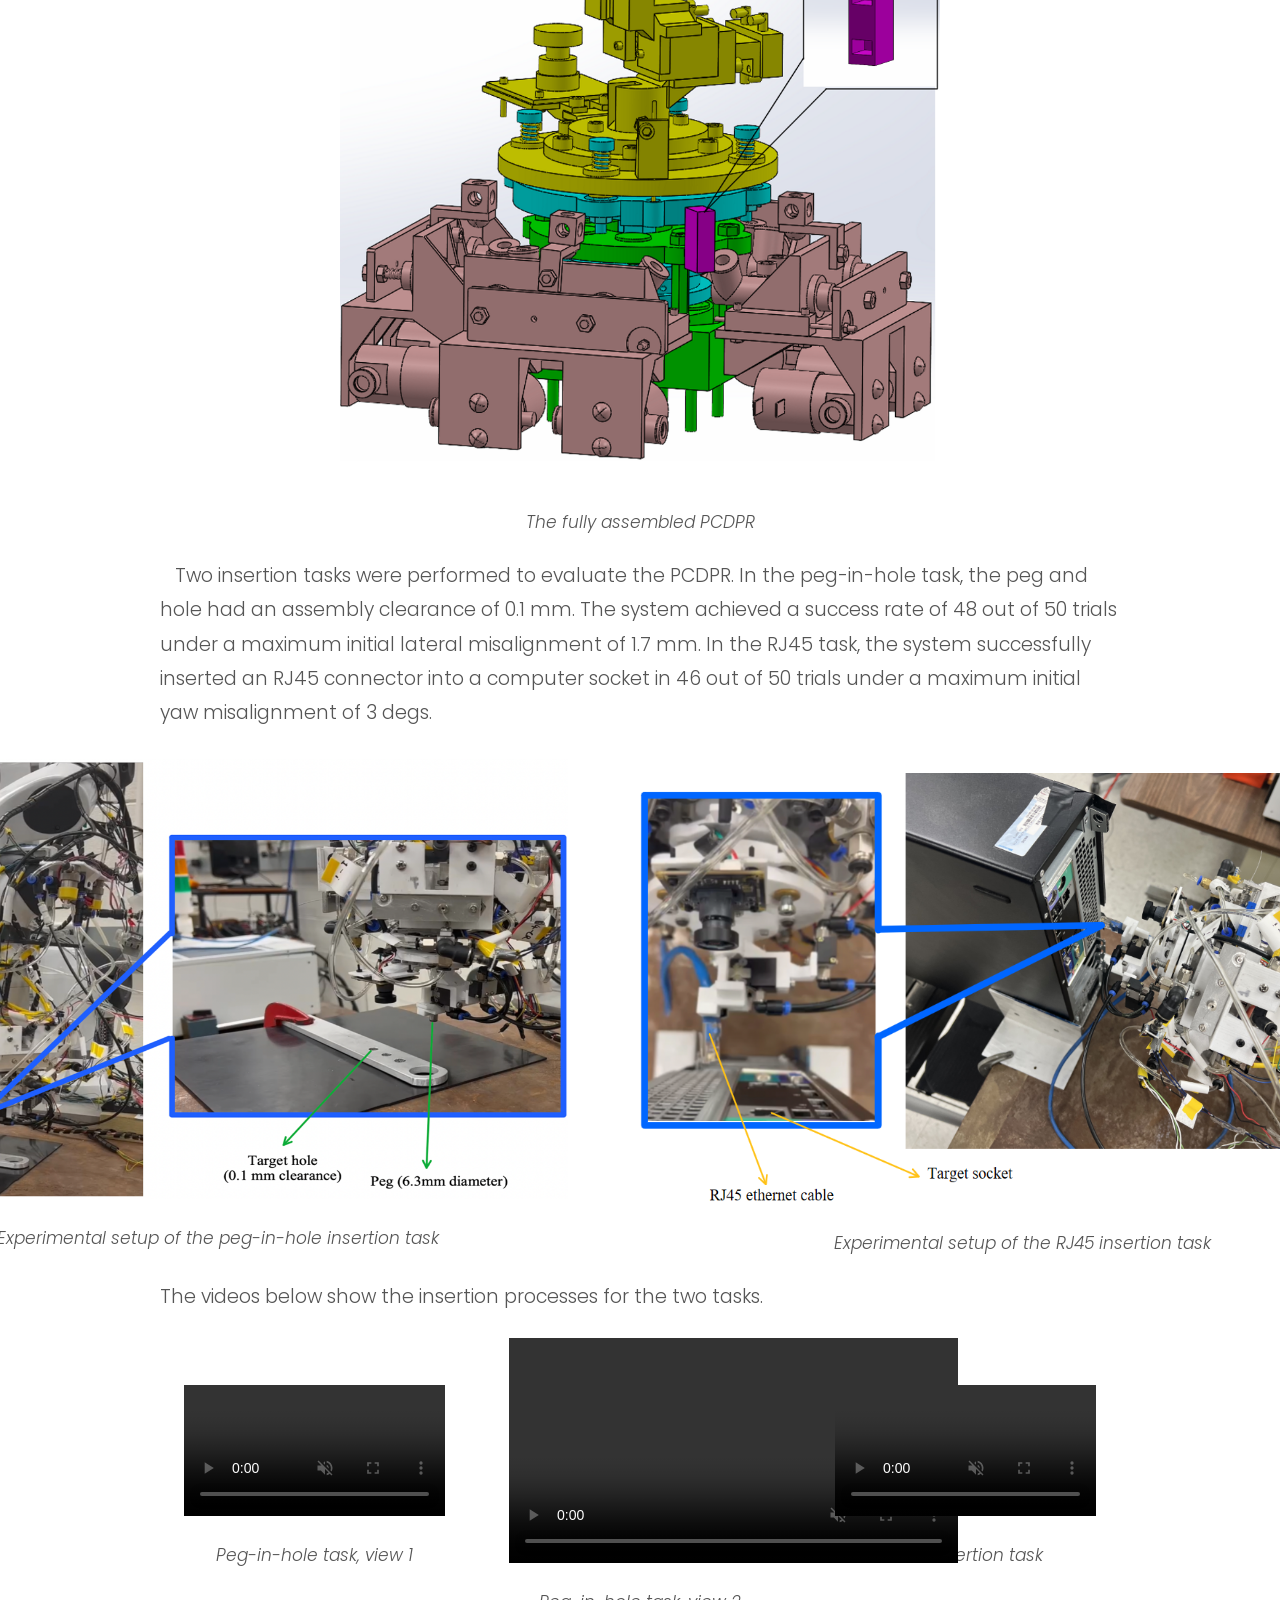
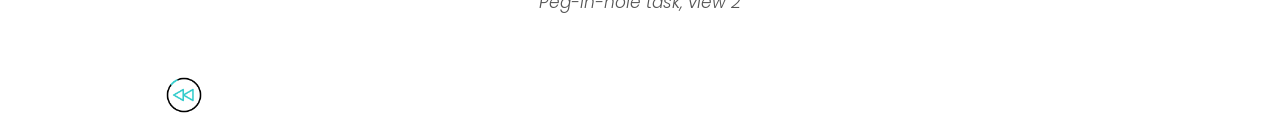
==== commit 9238766d: "Add files via upload" ====
--- a/Projects-HTMLs/PCDPR-RMAL-McMaster.html
+++ b/Projects-HTMLs/PCDPR-RMAL-McMaster.html
@@ -6,9 +6,9 @@
         <meta charset="UTF-8">
         <meta name="viewport" content="width=device-width, initial-scale=1.0">
         <title>4-DOF Pneumatic Cable Driven Parallel Robot</title>
-        <link rel="stylesheet" href="/style.css">
-        <link rel="stylesheet" href="/mediaqueries.css">
-        <link rel="stylesheet" href="/Projects-CSSs/style-PCDPR-RMAL-McMaster.css">
+        <link rel="stylesheet" href="../style.css">
+        <link rel="stylesheet" href="../mediaqueries.css">
+        <link rel="stylesheet" href="../Projects-CSSs/style-PCDPR-RMAL-McMaster.css">
     </head>
 
     <!-- Context move in animation -->
@@ -77,7 +77,7 @@
                The diagram below presents the system interactions of the PCDPR. The body of cable-driven parallel robot (CDPR) is shown in green, the pneumatic actuator module is shown in orange, and the valve system is shown in blue. The proportional valves regulate the pressures inside the pneumatic cylinders, which generate cable tensions and move the CDPR platform in two lateral directions and the yaw direction. A pneumatic bag actuator provides motion in the insertion direction. The PCDPR is carried by a 6-DOF robotic arm, while a 2D RGB camera provides visual feedback for positioning it near the assembly target. Solid lines represent physical connections, and dotted lines represent energy or information flow.
                 </p>
                     <div class="project-img-container">
-                        <img src="/asset/project-pic/PCDPR_RMAL_McMaster/img5.png" alt="pic1" 
+                        <img src="../asset/project-pic/PCDPR_RMAL_McMaster/img5.png" alt="pic1" 
                         class="SCAMP5-img-type3 ">
 
                         <p class="Full-Project-figure-title">
@@ -143,7 +143,7 @@
                 </p>
 
                 <div class="project-img-container">
-                        <img src="/asset/project-pic/PCDPR_RMAL_McMaster/eq1.png" alt="pic1" 
+                        <img src="../asset/project-pic/PCDPR_RMAL_McMaster/eq1.png" alt="pic1" 
                         class="SCAMP5-img-type60 ">
                         <p class="Full-Project-figure-title">
                             Block diagram of the cascaded impedance and model-based pressure controllers
@@ -154,7 +154,7 @@
                     The bag actuator controller regulates the force applied in the insertion direction. Since the actuator force depends on both pressure and displacement, the desired force and measured displacement are used to calculate the desired bag pressure. The measured pressure is then compared with the desired pressure, and a PID controller generates the pressure control signal. A deadband threshold prevents frequent switching of ON/OFF valves when the pressure error is small. The controller outputs two binary commands that open or close the charging and discharging valves.
                  </p>
                 <div class="project-img-container">
-                        <img src="/asset/project-pic/PCDPR_RMAL_McMaster/eq2.png" alt="pic1" 
+                        <img src="../asset/project-pic/PCDPR_RMAL_McMaster/eq2.png" alt="pic1" 
                         class="SCAMP5-img-type61 ">
                         <p class="Full-Project-figure-title">
                             PID bag actuator pressure controller with deadband threshold
@@ -191,7 +191,7 @@
 
                  <div class="project-img-container">
 
-                        <img src="/asset/project-pic/PCDPR_RMAL_McMaster/4.png" alt="pic1" 
+                        <img src="../asset/project-pic/PCDPR_RMAL_McMaster/4.png" alt="pic1" 
                         class="SCAMP5-img-type75 ">
                         
                          <p class="Full-Project-figure-title">
@@ -211,7 +211,7 @@
 
                 
                 <div class="project-img-container">
-                        <img src="/asset/project-pic/PCDPR_RMAL_McMaster/img6.png" alt="pic1" 
+                        <img src="../asset/project-pic/PCDPR_RMAL_McMaster/img6.png" alt="pic1" 
                         class="SCAMP5-img-type64 ">
 
                         <p class="Full-Project-figure-title">
@@ -225,7 +225,7 @@
 
                     <div class="project-img-container">
 
-                        <img src="/asset/project-pic/PCDPR_RMAL_McMaster/2.png" alt="pic1" 
+                        <img src="../asset/project-pic/PCDPR_RMAL_McMaster/2.png" alt="pic1" 
                         class="SCAMP5-img-type62 ">
                         
                          <p class="Full-Project-figure-title">
@@ -235,7 +235,7 @@
 
                     <div class="project-img-container">
 
-                        <img src="/asset/project-pic/PCDPR_RMAL_McMaster/3.png" alt="pic1" 
+                        <img src="../asset/project-pic/PCDPR_RMAL_McMaster/3.png" alt="pic1" 
                         class="SCAMP5-img-type63 ">
                         
                          <p class="Full-Project-figure-title">
@@ -253,12 +253,12 @@
                 <div class="project-images-wrapper">
 
                     <div class="project-img-container">
-                        <img src="/asset/project-pic/PCDPR_RMAL_McMaster/img8.png" alt="pic1" 
+                        <img src="../asset/project-pic/PCDPR_RMAL_McMaster/img8.png" alt="pic1" 
                         class="SCAMP5-img-type67">
                     </div>
 
                     <div class="project-img-container">
-                        <img src="/asset/project-pic/PCDPR_RMAL_McMaster/5.png" alt="pic1" 
+                        <img src="../asset/project-pic/PCDPR_RMAL_McMaster/5.png" alt="pic1" 
                         class="SCAMP5-img-type66 ">
                     </div>
                 </div>       
@@ -268,7 +268,7 @@
                 <div class="project-images-wrapper">
 
                     <div class="project-img-container">
-                        <img src="/asset/project-pic/PCDPR_RMAL_McMaster/img9.png" alt="pic1" 
+                        <img src="../asset/project-pic/PCDPR_RMAL_McMaster/img9.png" alt="pic1" 
                         class="SCAMP5-img-type9 ">
 
                         <p class="Full-Project-figure-title">
@@ -285,7 +285,7 @@
 
                  <div class="project-images-wrapper">
                     <div class="project-img-container">
-                        <img src="/asset/project-pic/PCDPR_RMAL_McMaster/set1.png" alt="pic1" 
+                        <img src="../asset/project-pic/PCDPR_RMAL_McMaster/set1.png" alt="pic1" 
                         class="SCAMP5-img-type79">
                             <p class="Full-Project-figure-title">
                             <br>Experimental setup of the peg-in-hole insertion task
@@ -293,7 +293,7 @@
                     </div>
 
                     <div class="project-img-container">
-                        <img src="/asset/project-pic/PCDPR_RMAL_McMaster/RJ-45-setup.png" alt="pic1" 
+                        <img src="../asset/project-pic/PCDPR_RMAL_McMaster/RJ-45-setup.png" alt="pic1" 
                         class="SCAMP5-img-type80 ">
                             <p class="Full-Project-figure-title">
                             <br>Experimental setup of the RJ45 insertion task
@@ -313,7 +313,7 @@
                         <video width="500" height="500"
                             controls autoplay loop muted
                             style="display: block; margin: 0 auto; max-width: 100%; height: auto;">
-                            <source src="/asset/project-pic/PCDPR_RMAL_McMaster/peg-in-hole-H264.mp4"
+                            <source src="../asset/project-pic/PCDPR_RMAL_McMaster/peg-in-hole-H264.mp4"
                             type="video/mp4">
                         </video>
                         <p class="Full-Project-figure-title"><br>Peg-in-hole task, view 1</p>
@@ -323,7 +323,7 @@
                         <video width="1500" height="1500"
                              controls autoplay loop muted
                              style="display: block; margin: 0 auto; max-width: 172%; height: auto;">
-                              <source src="/asset/project-pic/PCDPR_RMAL_McMaster/peg-in-hole-2-H264.mp4"type="video/mp4">
+                              <source src="../asset/project-pic/PCDPR_RMAL_McMaster/peg-in-hole-2-H264.mp4" type="video/mp4">
                         </video>
                         <p class="Full-Project-figure-title"><br>Peg-in-hole task, view 2</p>
                     </div>
@@ -332,7 +332,7 @@
                         <video width="350" height="350"
                              controls autoplay loop muted
                              style="display: block; margin: 0 auto; max-width: 100%; height: auto;">
-                              <source src="/asset/project-pic/PCDPR_RMAL_McMaster/RJ45-H264.mp4"type="video/mp4">
+                              <source src="../asset/project-pic/PCDPR_RMAL_McMaster/RJ45-H264.mp4" type="video/mp4">
                         </video>
                         <p class="Full-Project-figure-title"><br>RJ45 insertion task</p>
                     </div>
@@ -342,19 +342,19 @@
                   
             </div>
             <img 
-            src="/asset/backward.gif" 
+            src="../asset/backward.gif" 
             alt="Arrow icon" 
             class="icon arrow_back"
             onclick="Goto('/Projects-HTMLs/Project-more.html')">
             
             <img 
-            src="/asset/backward.gif" 
+            src="../asset/backward.gif" 
             alt="Arrow icon" 
             class="icon arrow_back"
             onclick="Goto('/Projects-HTMLs/Project-more.html')">
 
             <img
-            src="/asset/backward.gif"
+            src="../asset/backward.gif"
             alt="Back to projects"
             class="icon arrow_back_bottom"
             onclick="Goto('/Projects-HTMLs/Project-more.html')">
@@ -362,8 +362,8 @@
         </section>
 
         
-        <script src="/script.js"></script>
+        <script src="../script.js"></script>
 
     </body>
 
-</html>
+</html>
